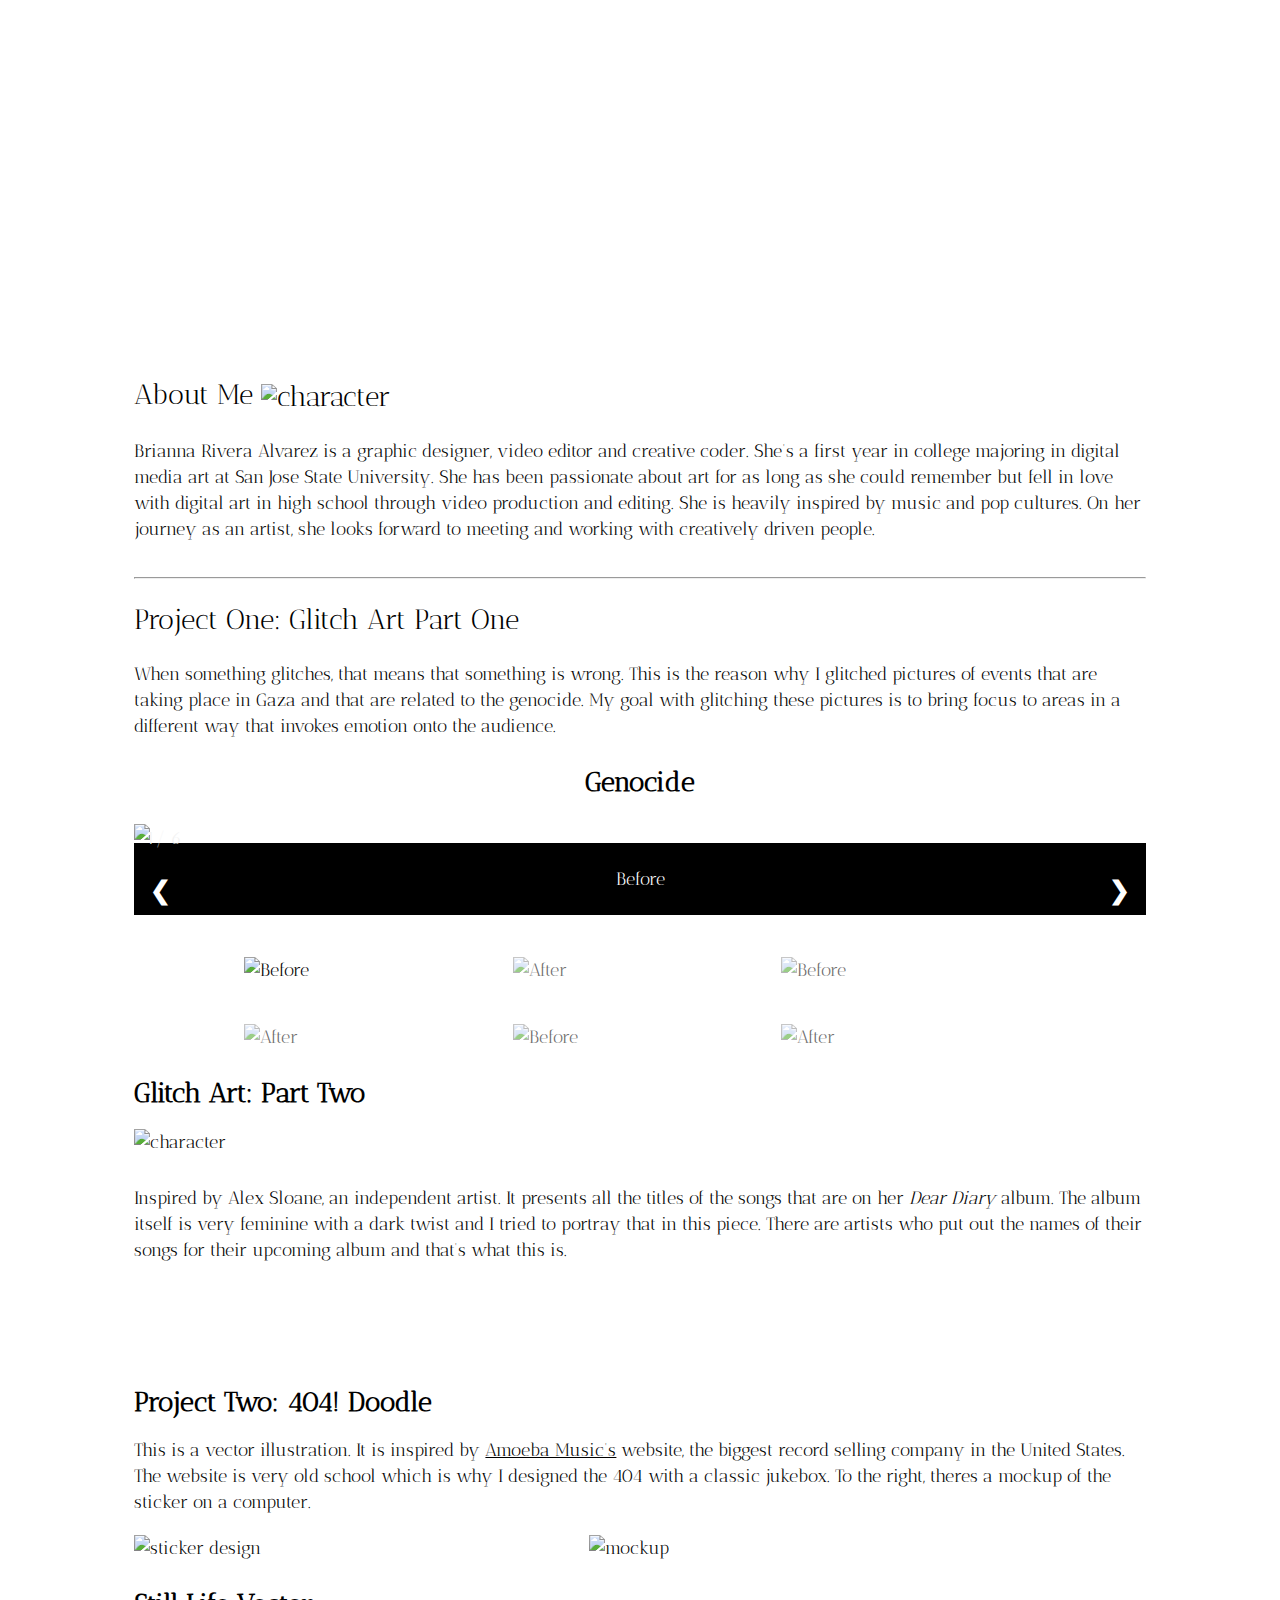
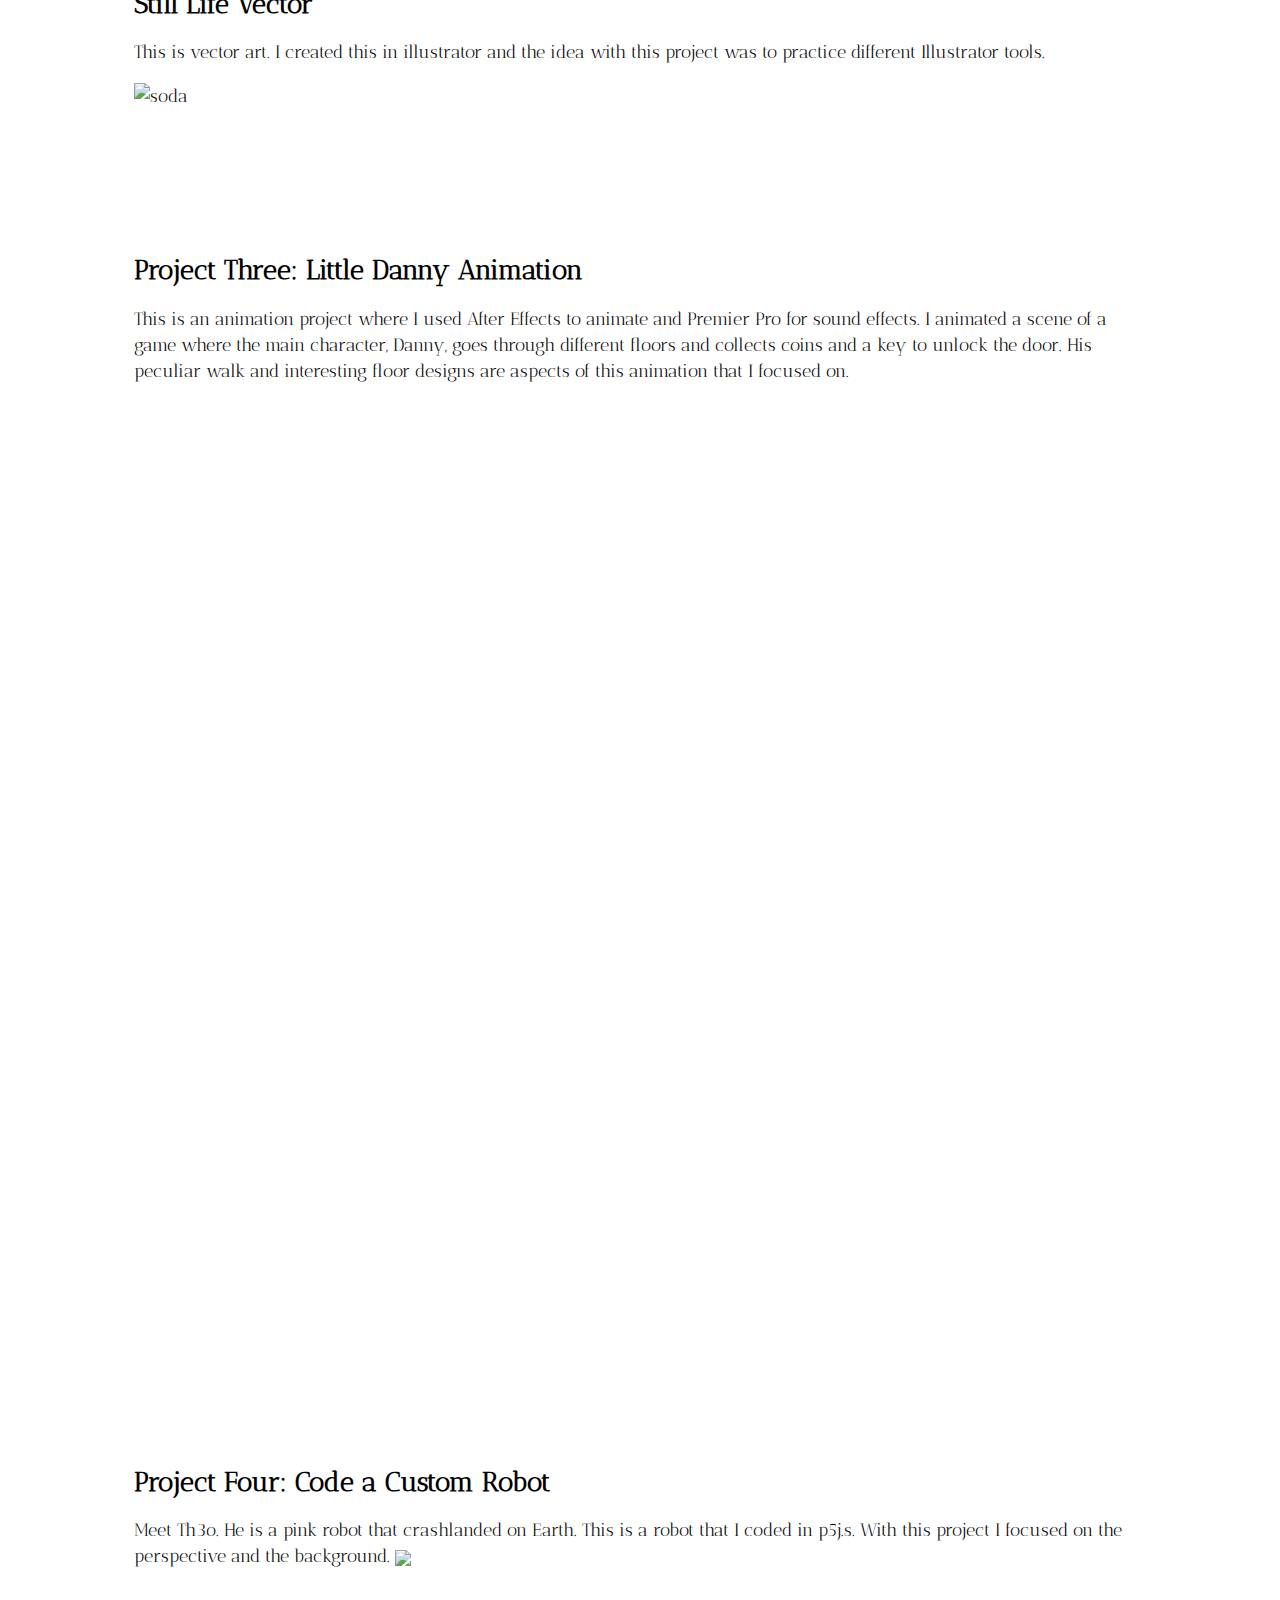
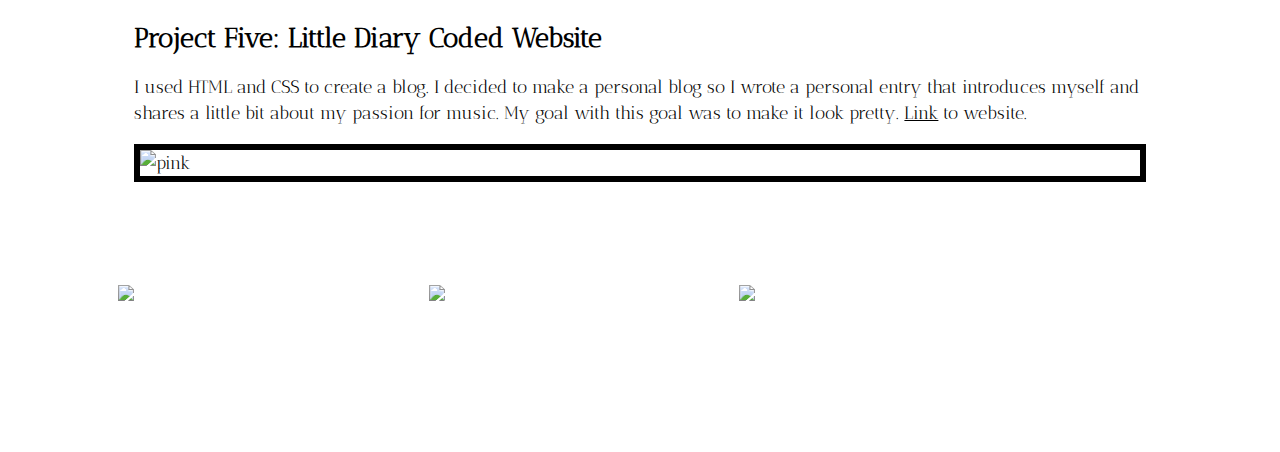
==== index.html @ 1523d88b "Initial commit" ====
<!DOCTYPE html>
<html>
    <head>
        <title>Brianna Rivera Alvarez</title>
        <!--font 1-->
        <link href='https://fonts.googleapis.com/css?family=Figtree' rel='stylesheet'>
        <!--font 2-->
        <link href='https://fonts.googleapis.com/css?family=Antic Didone' rel='stylesheet'> 
        <!--css-->
        <link href="index.css" rel="stylesheet">
    </head>
    <body>
<br>            
 
<header>
  
  <h1 id="title"> <br> <br>Brianna Rivera Alvarez</h1> <br> <br> <br>
 
   
<nav id = "top_nav">
    <span class="navH3"><a href="#about">About Me</a></span>
    <span class="navH3"><a href="#project1">Project 1</a></span>
    <span class="navH3"><a href="#project2">Project 2</a></span>
    <span class="navH3"><a href="#project3">Project 3</a></span>
    <span class="navH3"><a href="#project4">Project 4</a></span>
    <span class="navH3"><a href="#project5">Project 5</a></span>
  </nav>
    
</header> <article id = "aboutme">
<br>
<main>
  
  <p id="about"> About Me <img id="brianna" src="https://mcusercontent.com/916b5692e890389a3707c94e7/images/67168c4e-2a79-f627-17e3-787c7bc623f4.jpg"  alt="character" width="180" ></p>
  Brianna Rivera Alvarez is a graphic designer, video editor and creative coder. She’s a first year in college majoring in digital media art at San Jose State University. She has been passionate about art for as long as she could remember but fell in love with digital art in high school through video production and editing. 
She is heavily inspired by music and pop cultures. On her journey as an artist, she looks forward to meeting and working with creatively driven people. 
  
 <br>
  <br>
<hr>
 
  <p id="top"> Project One: Glitch Art Part One</p>

<p id="project1">
When something glitches, that means that something is wrong. This is the reason why I glitched pictures of events that are taking place in Gaza and that are related to the genocide. My goal with glitching these pictures is to bring focus to areas in a different way that invokes emotion onto the audience. </p> 

  <meta name="viewport" content="width=device-width, initial-scale=1">
</style>
<body>

<h2 style="text-align:center">Genocide</h2>

<div class="container">
  <div class="mySlides">
    <div class="numbertext">1/ 6</div> 
    <img src="https://mcusercontent.com/916b5692e890389a3707c94e7/images/95fb56e2-feba-e54b-e014-90ff462a29e0.jpg" style="width:100%">
  </div>

  <div class="mySlides">
    <div class="numbertext">2 / 6</div>
    <img src="https://mcusercontent.com/916b5692e890389a3707c94e7/images/33ee0aaf-0904-efa0-66ed-4b2c689de493.jpg" style="width:100%">
  </div>
  <div class="mySlides">
    <div class="numbertext">3 / 6</div> 
    <img src="https://mcusercontent.com/916b5692e890389a3707c94e7/images/7988c7dc-6760-7890-7020-54317a36d631.jpg" style="width:100%">
  </div>
    
  <div class="mySlides">
    <div class="numbertext">4 / 6</div> 
    <img src="https://mcusercontent.com/916b5692e890389a3707c94e7/images/530839f2-af39-35dc-83c0-2fc2d36bfe8d.jpg" style="width:100%">
  </div>

  <div class="mySlides">
    <div class="numbertext">5 / 6</div>
    <img src="https://mcusercontent.com/916b5692e890389a3707c94e7/images/71ba8fd5-4529-bcd2-07dc-14cb2249b047.jpg" style="width:100%">
  </div>
    
  <div class="mySlides">
    <div class="numbertext">6 / 6</div>
    <img src="https://mcusercontent.com/916b5692e890389a3707c94e7/images/a4cfad65-df9c-d7fa-2b93-8833f87fe8ce.jpg" style="width:100%">
  </div>

    
  <a class="prev" onclick="plusSlides(-1)">❮</a>
  <a class="next" onclick="plusSlides(1)">❯</a>

  <div class="caption-container">
    <p id="caption"></p>
  </div>

  <div class="row">
    <div class="column">
      <img class="demo cursor" src="https://mcusercontent.com/916b5692e890389a3707c94e7/images/95fb56e2-feba-e54b-e014-90ff462a29e0.jpg" style="width:100%" onclick="currentSlide(1)" alt="Before">
    </div>
    <div class="column">
      <img class="demo cursor" src="https://mcusercontent.com/916b5692e890389a3707c94e7/images/33ee0aaf-0904-efa0-66ed-4b2c689de493.jpg" style="width:100%" onclick="currentSlide(2)" alt="After">
    </div>
  <div class="column">
      <img class="demo cursor" src="https://mcusercontent.com/916b5692e890389a3707c94e7/images/7988c7dc-6760-7890-7020-54317a36d631.jpg" style="width:100%" onclick="currentSlide(3)" alt="Before">
    </div>
    <div class="column">
      <img class="demo cursor" src="https://mcusercontent.com/916b5692e890389a3707c94e7/images/530839f2-af39-35dc-83c0-2fc2d36bfe8d.jpg" style="width:100%" onclick="currentSlide(4)" alt="After">
    </div>
    <div class="column">
      <img class="demo cursor" src="https://mcusercontent.com/916b5692e890389a3707c94e7/images/71ba8fd5-4529-bcd2-07dc-14cb2249b047.jpg" style="width:100%" onclick="currentSlide(5)" alt="Before">
    </div>    
    <div class="column">
      <img class="demo cursor" src="https://mcusercontent.com/916b5692e890389a3707c94e7/images/a4cfad65-df9c-d7fa-2b93-8833f87fe8ce.jpg" style="width:100%" onclick="currentSlide(6)" alt="After">
    </div>
  </div>
</div>

 <script>
let slideIndex = 1;
showSlides(slideIndex);

function plusSlides(n) {
  showSlides(slideIndex += n);
}

function currentSlide(n) {
  showSlides(slideIndex = n);
}

function showSlides(n) {
  let i;
  let slides = document.getElementsByClassName("mySlides");
  let dots = document.getElementsByClassName("demo");
  let captionText = document.getElementById("caption");
  if (n > slides.length) {slideIndex = 1}
  if (n < 1) {slideIndex = slides.length}
  for (i = 0; i < slides.length; i++) {
    slides[i].style.display = "none";
  }
  for (i = 0; i < dots.length; i++) {
    dots[i].className = dots[i].className.replace(" active", "");
  }
  slides[slideIndex-1].style.display = "block";
  dots[slideIndex-1].className += " active";
  captionText.innerHTML = dots[slideIndex-1].alt;
}
</script>
    <h2> Glitch Art: Part Two </h2>
       <img id="alex" src="https://mcusercontent.com/916b5692e890389a3707c94e7/images/3ea9ce13-ec3d-e057-07d6-bdd42b217437.jpg"  alt="character" width="600" float="right"/> 
    <p> Inspired by Alex Sloane, an independent artist. It presents all the titles of the songs that are on her <i>Dear Diary</i> album. The album itself is very feminine with a dark twist and I tried to portray that in this piece. There are artists who put out the names of their songs for their upcoming album and that’s what this is. 
</p>
   
   <br>
  <br>
  
    <br>
  <h2 id="project2"> Project Two: 404! Doodle </h2>
<p >
  This is a vector illustration. It is inspired by <a id="b" href="https://www.amoeba.com">Amoeba Music’s</a> website, the biggest record selling company in the United States. The website is very old school which is why I designed the 404 with a classic jukebox. To the right, theres a mockup of the sticker on a computer. 
</p>
<div class="row">
  <div class="sticker">
    <img src="https://mcusercontent.com/916b5692e890389a3707c94e7/images/c4d9f7df-9b95-4f62-fffb-cc2ff5620f9c.jpg" alt="sticker design" style="width:110%">
  </div>
  <div class="sticker">
    <img src="https://mcusercontent.com/916b5692e890389a3707c94e7/images/8a907122-9a47-030a-6b01-f1c733bbea39.jpg" alt="mockup" style="width:80%">
  </div>
</div>
  <h2> Still Life Vector </h2>
  <p> This is vector art. I created this in illustrator and the idea with this project was to practice different Illustrator tools.</p>
  <p> <img id="fanta" src="https://mcusercontent.com/916b5692e890389a3707c94e7/images/c8488cc0-c1a3-b9d9-a736-c9ae9823c5e7.jpg" alt="soda"></p>
  <br>
  
  <br>
  <br>
  <h2 id="project3"> Project Three: Little Danny Animation </h2>
<p> This is an animation project where I used After Effects to animate and Premier Pro for sound effects. I animated a scene of a game where the main character, Danny, goes through different floors and collects coins and a key to unlock the door. His peculiar walk and interesting floor designs are aspects of this animation that I focused on.
</p>
<div style="padding:100% 0 0 0;position:relative;"><iframe src="https://player.vimeo.com/video/946428361?badge=0&amp;autopause=0&amp;player_id=0&amp;app_id=58479" frameborder="0" allow="autoplay; fullscreen; picture-in-picture; clipboard-write" style="position:absolute;top:0;left:0;width:100%;height:100%;" title="Little Danny!"></iframe></div><script src="https://player.vimeo.com/api/player.js"></script>
  
  <br>
  
  <h2>Project Four: Code a Custom Robot</h3>
  <p id="project4"> Meet Th3o. He is a pink robot that crashlanded on Earth. This is a robot that I coded in p5j.s. With this project I focused on the perspective and the background.
    <img src="https://mcusercontent.com/916b5692e890389a3707c94e7/images/dd6ac59a-bcc8-fea5-019d-5a93cca6b418.jpg" width=100%>
  <br>
  
  <br>
 
  <h2 id="project5"> Project Five: Little Diary Coded Website </h2>
  
<p> I used HTML and CSS to create a blog. I decided to make a personal blog so I wrote a personal entry that introduces myself and shares a little bit about my passion for music. My goal with this goal was to make it look pretty. <a id="b" href="https://codepen.io/Brianna-Rivera-Alvarez/pen/dyEboxb?editors=1100"> Link</a> to website.</p>
  
  <img id="web" src="https://mcusercontent.com/916b5692e890389a3707c94e7/images/fb5afc0f-a065-4643-84ee-d7f773505341.png" alt="pink" width=100%>

<p class ="backToTop"><a href = "#top_nav" alt="please">[Back to top]</a></p>
  


  </article>   
  <footer>
    <div class="row">
  <div class="column">
    <a href="https://www.instagram.com/brianna.rial/?igsh=YTQwZjQ0NmI0OA%3D%3D&utm_source=qr"
      target="_blank">
    <img src="https://mcusercontent.com/916b5692e890389a3707c94e7/images/de14ede8-912d-3194-d0dd-c54c8312c130.png" alt="Insta" style="width:25%">
  </div>
  <div class="column">
     <a  href="https://www.linkedin.com/in/brianna-rivera-alvarez-0b9212230?utm_source=share&utm_campaign=share_via&utm_content=profile&utm_medium=ios_app" target="_blank">
    <img src="https://mcusercontent.com/916b5692e890389a3707c94e7/images/e0cfc34f-eeaf-f3f2-5034-475e8cab1470.png" alt="LinkedIn" style="width:25%">
  </div>
  <div class="column">
    <a href="mailto:brianna.riveraalvarez@sjsu.edu"
      target="_blank">
    <img src="https://mcusercontent.com/916b5692e890389a3707c94e7/images/4a9e151d-6e52-b65d-3410-9683914218e0.png" alt="Email" style="width:25%">
  </div>
</div>
        
  </footer>
    </article>

    </body>
</html>
---- index.css ----
#title {
    font-family: 'Figtree';
    font-size: 50px;
      margin-top: -20px;
  }
  h3 {
    font-size:30px;
    font-family:'Figtree';
    display:flex; 
      top: 10px;
  }
  main {
    width: 80%;
    margin: 0 auto;
    margin-top: -10px;
    margin-bottom: 10px;
    font-family: 'Antic Didone';
    font-size: 18px;
    line-height: 26px; 
  }
  #b {
    color: black;
  }
  #b:hover {
    color: #FF69B4;
  }
  header { 
    color: white;
    height: 340px;
    background-image: url(https://mcusercontent.com/916b5692e890389a3707c94e7/images/82b5d960-7d19-f9fc-8ec9-ee2e1e5bdcbc.jpg);
    background-position: center;
    background-attachment: fixed;
    background-repeat: no-repeat;
    background-size: cover;
  }
  #title {
    position: static;
  }
  nav {
    text-align: center;
    line-height: 3em;
    margin-top:10px;
    font-family:'Figtree';
      text-color: white;
  }
  
  /* The following adds space between each navigation button */
  .navH3 {
    padding: 6px; 
  }
  a {
    color: white;
    
  }
  a:hover {
    color: pink;
  }
  #about {
    font-size: 28px;
    color: black;
  }
  
  #top {
    font-size: 28px;
  }
  
  
  * {
    box-sizing: border-box;
  }
  
  img {
    vertical-align: middle;
  }
  
  /* Position the image container (needed to position the left and right arrows) */
  .container {
    position: relative;
  }
  
  /* Hide the images by default */
  .mySlides {
    display: none;
  }
  
  /* Add a pointer when hovering over the thumbnail images */
  .cursor {
    cursor: pointer;
  }
  
  /* Next & previous buttons */
  .prev,
  .next {
    cursor: pointer;
    position: absolute;
    top: 40%;
    width: auto;
    padding: 16px;
    margin-top: -50px;
    color: white;
    font-weight: bold;
    font-size: 25px;
    border-radius: 0 3px 3px 0;
    user-select: none;
    -webkit-user-select: none;
  }
  
  /* Position the "next button" to the right */
  .next {
    right: 0;
    border-radius: 3px 0 0 3px;
  }
  
  /* On hover, add a black background color with a little bit see-through */
  .prev:hover,
  .next:hover {
    background-color: rgba(0, 0, 0, 0.8);
  }
  
  /* Number text (1/3 etc) */
  .numbertext {
    color:  #f2f2f2;
    font-size: 18px;
    padding: 8px 12px;
    position: absolute;
    top: 0;
  }
  
  /* Container for image text */
  .caption-container {
    text-align: center;
    background-color: black;
    padding: 5px 16px;
    color: white;
  }
  
  .row:after {
    content: "";
    display: table;
    clear: both;
  }
  
  /* Six columns side by side */
  .column {
    float: left;
    width: 16.66%;
  }
  
  /* transparency effect on images */
  .demo {
    opacity: 0.6;
  }
  
  .active,
  .demo:hover {
    opacity: 1;
  }
  
  #alex {
     display: block;
    margin-top: 5px;
    margin-bottom: 30px;
  }
  
  img, .character {
     max-width: 100%;
  }
  h2 {
    margin-top:30px;
  }
  * {
    box-sizing: border-box;
  }
  #fanta {
    display: block;
    margin-left: auto;
    margin-right: auto;
    margin-top: 5px;
    margin-bottom: 40px;
  }
  img, .soda {
    max-width: 100%;
  }
  .sticker {
    float: left;
    width: 45%;
    padding: -1px;
  }
  
  /* Clearfix (clear floats) */
  .row::after {
    content: "";
    clear: both;
    display: table;
  }
  
  #top_nav {
    color:black;
  }
  #project4 {
    margin-bottom:px;
  }
  .backToTop {
    color: black;
  }
  text, .please {
    font-color: black;
  }
  #please:hover {
    color: #FF69B4;
  }
  #web {
     display: block;
    margin-left: auto;
    margin-right: auto;
    margin-bottom: px;
    border: #000000 6px solid;
  }
    img, .pink {
    max-width: 100%;
  }
  footer {
     height: 200px;
    background-image: url(https://mcusercontent.com/916b5692e890389a3707c94e7/images/82b5d960-7d19-f9fc-8ec9-ee2e1e5bdcbc.jpg);
    background-position: bottom;
     background-attachment: fixed;
    background-repeat: no-repeat;
    background-size: cover;
  }
  
  
  * {
    box-sizing: border-box;
    
  }
  
  .column {
    align-items: center; 
    float: center;
    padding-left: 10px;
    margin-top:40px;
    margin-left:100px;
    max-width: 100%;
  }
  
  /* Clearfix (clear floats) */
  .row::after {
    content: "";
    clear: both;
    max-width: 100%;
    display: table;
  }
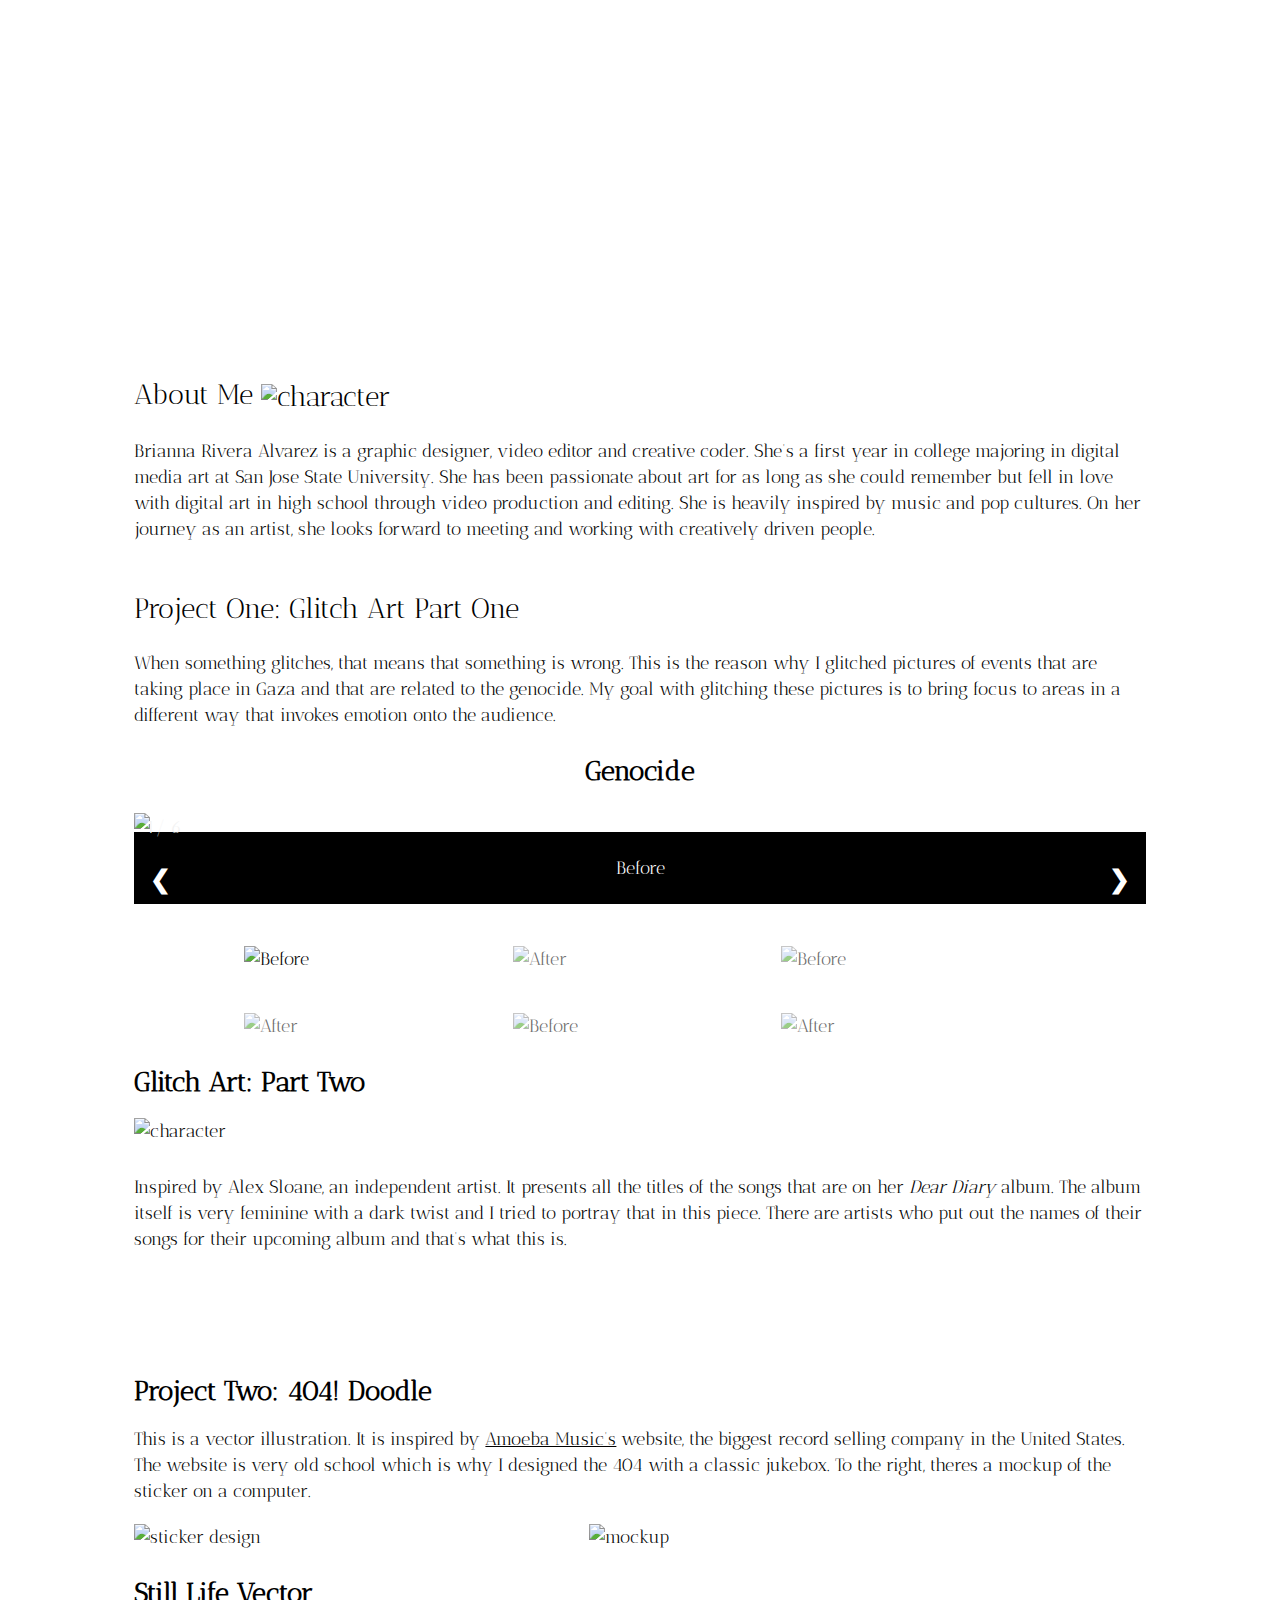
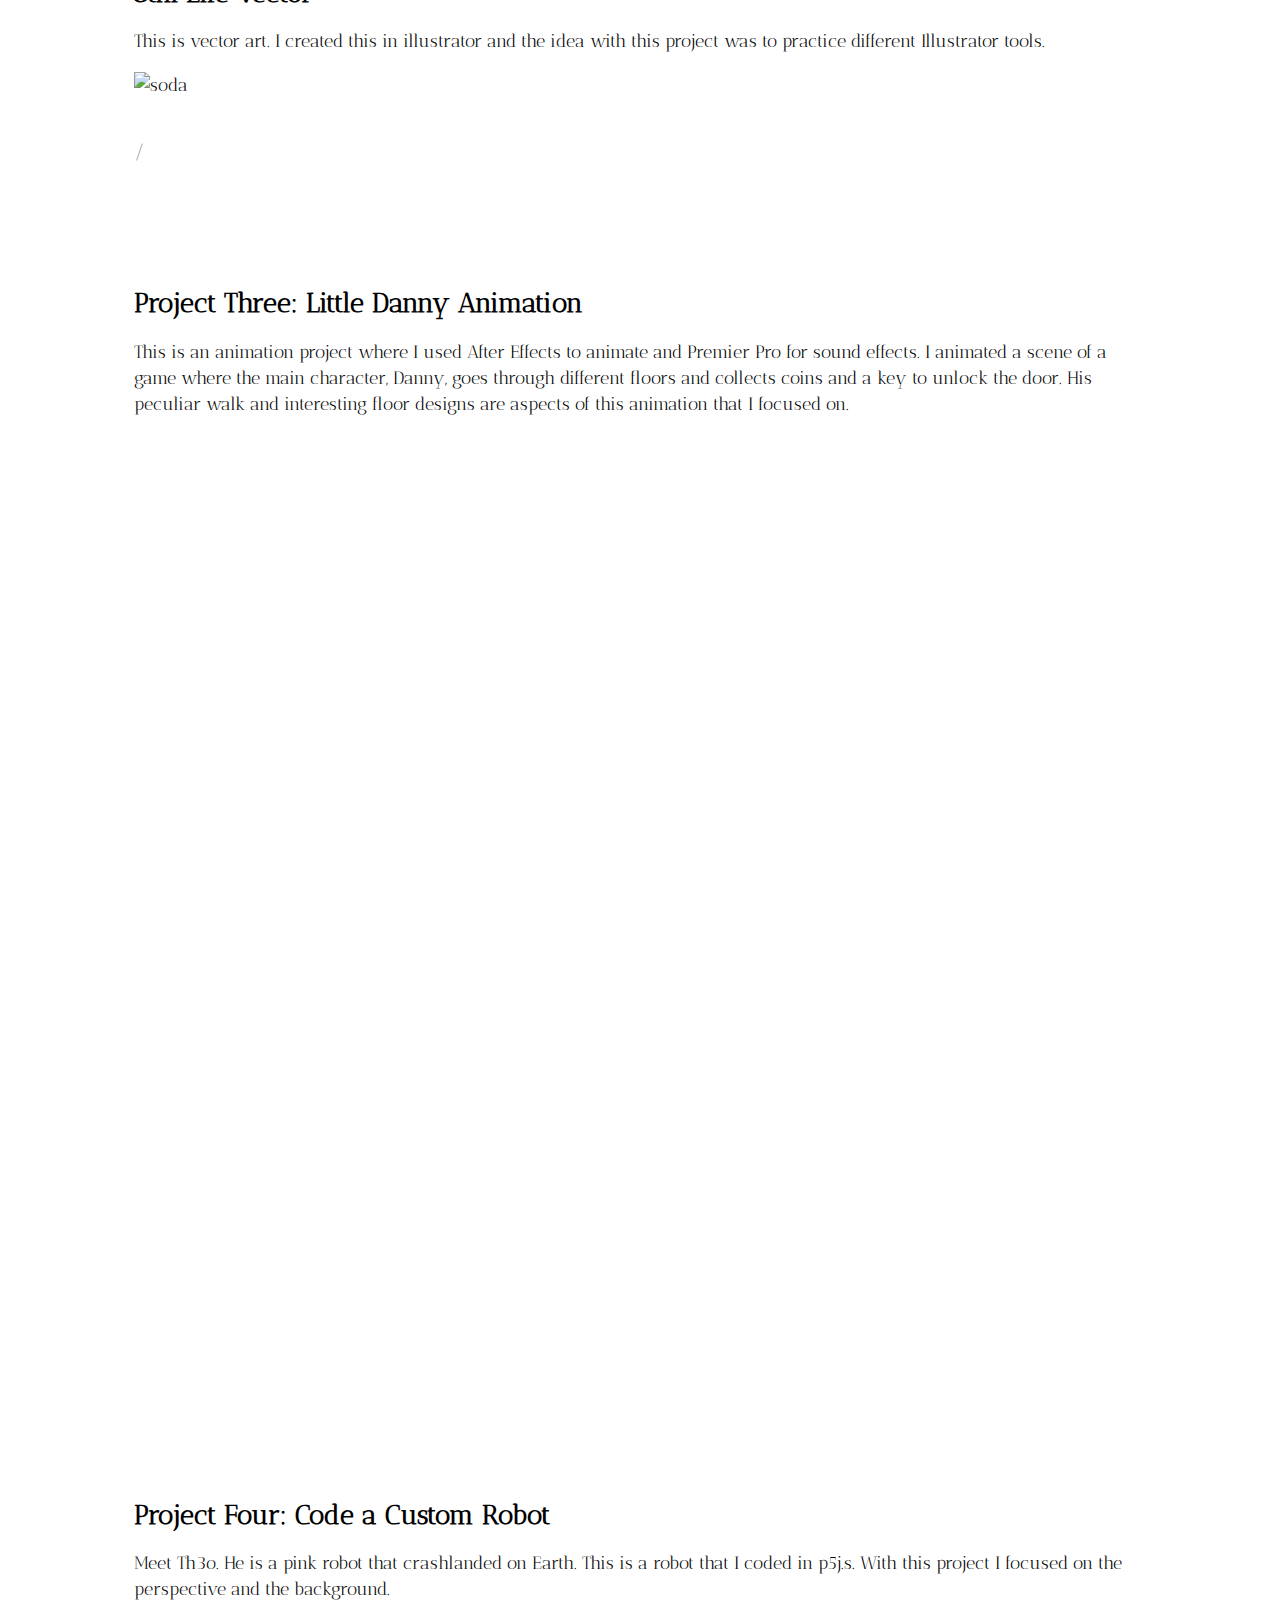
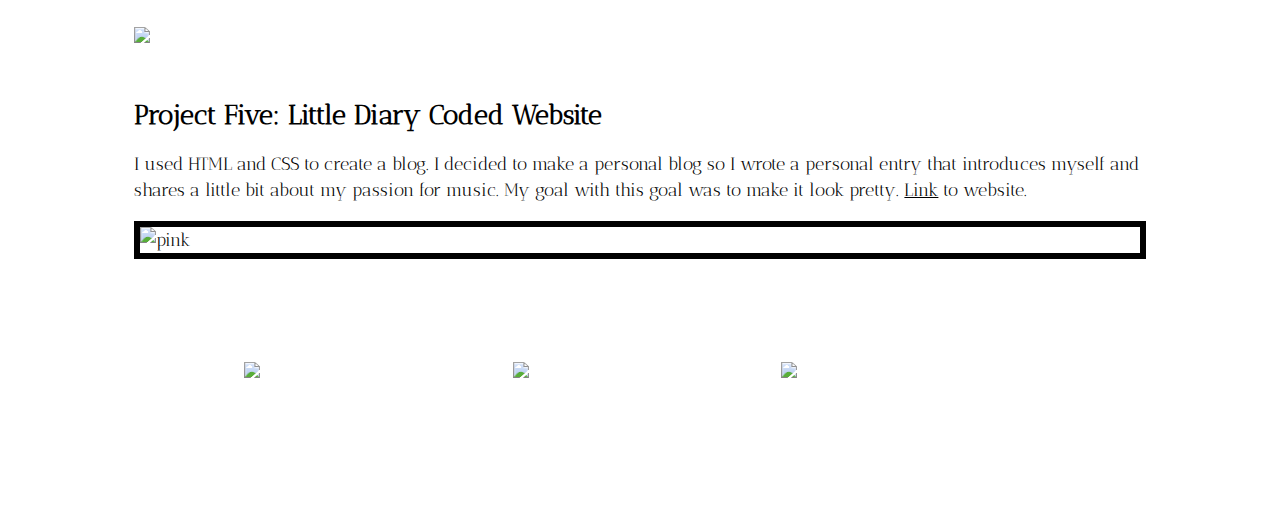
==== commit fed4224a: "Make everything PRETTIER" ====
--- a/index.html
+++ b/index.html
@@ -1,217 +1,390 @@
 <!DOCTYPE html>
 <html>
-    <head>
-        <title>Brianna Rivera Alvarez</title>
-        <!--font 1-->
-        <link href='https://fonts.googleapis.com/css?family=Figtree' rel='stylesheet'>
-        <!--font 2-->
-        <link href='https://fonts.googleapis.com/css?family=Antic Didone' rel='stylesheet'> 
-        <!--css-->
-        <link href="index.css" rel="stylesheet">
-    </head>
-    <body>
-<br>            
- 
-<header>
-  
-  <h1 id="title"> <br> <br>Brianna Rivera Alvarez</h1> <br> <br> <br>
- 
-   
-<nav id = "top_nav">
-    <span class="navH3"><a href="#about">About Me</a></span>
-    <span class="navH3"><a href="#project1">Project 1</a></span>
-    <span class="navH3"><a href="#project2">Project 2</a></span>
-    <span class="navH3"><a href="#project3">Project 3</a></span>
-    <span class="navH3"><a href="#project4">Project 4</a></span>
-    <span class="navH3"><a href="#project5">Project 5</a></span>
-  </nav>
-    
-</header> <article id = "aboutme">
-<br>
-<main>
-  
-  <p id="about"> About Me <img id="brianna" src="https://mcusercontent.com/916b5692e890389a3707c94e7/images/67168c4e-2a79-f627-17e3-787c7bc623f4.jpg"  alt="character" width="180" ></p>
-  Brianna Rivera Alvarez is a graphic designer, video editor and creative coder. She’s a first year in college majoring in digital media art at San Jose State University. She has been passionate about art for as long as she could remember but fell in love with digital art in high school through video production and editing. 
-She is heavily inspired by music and pop cultures. On her journey as an artist, she looks forward to meeting and working with creatively driven people. 
-  
- <br>
-  <br>
-<hr>
- 
-  <p id="top"> Project One: Glitch Art Part One</p>
-
-<p id="project1">
-When something glitches, that means that something is wrong. This is the reason why I glitched pictures of events that are taking place in Gaza and that are related to the genocide. My goal with glitching these pictures is to bring focus to areas in a different way that invokes emotion onto the audience. </p> 
-
-  <meta name="viewport" content="width=device-width, initial-scale=1">
-</style>
-<body>
-
-<h2 style="text-align:center">Genocide</h2>
-
-<div class="container">
-  <div class="mySlides">
-    <div class="numbertext">1/ 6</div> 
-    <img src="https://mcusercontent.com/916b5692e890389a3707c94e7/images/95fb56e2-feba-e54b-e014-90ff462a29e0.jpg" style="width:100%">
-  </div>
-
-  <div class="mySlides">
-    <div class="numbertext">2 / 6</div>
-    <img src="https://mcusercontent.com/916b5692e890389a3707c94e7/images/33ee0aaf-0904-efa0-66ed-4b2c689de493.jpg" style="width:100%">
-  </div>
-  <div class="mySlides">
-    <div class="numbertext">3 / 6</div> 
-    <img src="https://mcusercontent.com/916b5692e890389a3707c94e7/images/7988c7dc-6760-7890-7020-54317a36d631.jpg" style="width:100%">
-  </div>
-    
-  <div class="mySlides">
-    <div class="numbertext">4 / 6</div> 
-    <img src="https://mcusercontent.com/916b5692e890389a3707c94e7/images/530839f2-af39-35dc-83c0-2fc2d36bfe8d.jpg" style="width:100%">
-  </div>
-
-  <div class="mySlides">
-    <div class="numbertext">5 / 6</div>
-    <img src="https://mcusercontent.com/916b5692e890389a3707c94e7/images/71ba8fd5-4529-bcd2-07dc-14cb2249b047.jpg" style="width:100%">
-  </div>
-    
-  <div class="mySlides">
-    <div class="numbertext">6 / 6</div>
-    <img src="https://mcusercontent.com/916b5692e890389a3707c94e7/images/a4cfad65-df9c-d7fa-2b93-8833f87fe8ce.jpg" style="width:100%">
-  </div>
-
-    
-  <a class="prev" onclick="plusSlides(-1)">❮</a>
-  <a class="next" onclick="plusSlides(1)">❯</a>
-
-  <div class="caption-container">
-    <p id="caption"></p>
-  </div>
-
-  <div class="row">
-    <div class="column">
-      <img class="demo cursor" src="https://mcusercontent.com/916b5692e890389a3707c94e7/images/95fb56e2-feba-e54b-e014-90ff462a29e0.jpg" style="width:100%" onclick="currentSlide(1)" alt="Before">
-    </div>
-    <div class="column">
-      <img class="demo cursor" src="https://mcusercontent.com/916b5692e890389a3707c94e7/images/33ee0aaf-0904-efa0-66ed-4b2c689de493.jpg" style="width:100%" onclick="currentSlide(2)" alt="After">
-    </div>
-  <div class="column">
-      <img class="demo cursor" src="https://mcusercontent.com/916b5692e890389a3707c94e7/images/7988c7dc-6760-7890-7020-54317a36d631.jpg" style="width:100%" onclick="currentSlide(3)" alt="Before">
-    </div>
-    <div class="column">
-      <img class="demo cursor" src="https://mcusercontent.com/916b5692e890389a3707c94e7/images/530839f2-af39-35dc-83c0-2fc2d36bfe8d.jpg" style="width:100%" onclick="currentSlide(4)" alt="After">
-    </div>
-    <div class="column">
-      <img class="demo cursor" src="https://mcusercontent.com/916b5692e890389a3707c94e7/images/71ba8fd5-4529-bcd2-07dc-14cb2249b047.jpg" style="width:100%" onclick="currentSlide(5)" alt="Before">
-    </div>    
-    <div class="column">
-      <img class="demo cursor" src="https://mcusercontent.com/916b5692e890389a3707c94e7/images/a4cfad65-df9c-d7fa-2b93-8833f87fe8ce.jpg" style="width:100%" onclick="currentSlide(6)" alt="After">
-    </div>
-  </div>
-</div>
-
- <script>
-let slideIndex = 1;
-showSlides(slideIndex);
-
-function plusSlides(n) {
-  showSlides(slideIndex += n);
-}
-
-function currentSlide(n) {
-  showSlides(slideIndex = n);
-}
-
-function showSlides(n) {
-  let i;
-  let slides = document.getElementsByClassName("mySlides");
-  let dots = document.getElementsByClassName("demo");
-  let captionText = document.getElementById("caption");
-  if (n > slides.length) {slideIndex = 1}
-  if (n < 1) {slideIndex = slides.length}
-  for (i = 0; i < slides.length; i++) {
-    slides[i].style.display = "none";
-  }
-  for (i = 0; i < dots.length; i++) {
-    dots[i].className = dots[i].className.replace(" active", "");
-  }
-  slides[slideIndex-1].style.display = "block";
-  dots[slideIndex-1].className += " active";
-  captionText.innerHTML = dots[slideIndex-1].alt;
-}
-</script>
-    <h2> Glitch Art: Part Two </h2>
-       <img id="alex" src="https://mcusercontent.com/916b5692e890389a3707c94e7/images/3ea9ce13-ec3d-e057-07d6-bdd42b217437.jpg"  alt="character" width="600" float="right"/> 
-    <p> Inspired by Alex Sloane, an independent artist. It presents all the titles of the songs that are on her <i>Dear Diary</i> album. The album itself is very feminine with a dark twist and I tried to portray that in this piece. There are artists who put out the names of their songs for their upcoming album and that’s what this is. 
-</p>
-   
-   <br>
-  <br>
-  
-    <br>
-  <h2 id="project2"> Project Two: 404! Doodle </h2>
-<p >
-  This is a vector illustration. It is inspired by <a id="b" href="https://www.amoeba.com">Amoeba Music’s</a> website, the biggest record selling company in the United States. The website is very old school which is why I designed the 404 with a classic jukebox. To the right, theres a mockup of the sticker on a computer. 
-</p>
-<div class="row">
-  <div class="sticker">
-    <img src="https://mcusercontent.com/916b5692e890389a3707c94e7/images/c4d9f7df-9b95-4f62-fffb-cc2ff5620f9c.jpg" alt="sticker design" style="width:110%">
-  </div>
-  <div class="sticker">
-    <img src="https://mcusercontent.com/916b5692e890389a3707c94e7/images/8a907122-9a47-030a-6b01-f1c733bbea39.jpg" alt="mockup" style="width:80%">
-  </div>
-</div>
-  <h2> Still Life Vector </h2>
-  <p> This is vector art. I created this in illustrator and the idea with this project was to practice different Illustrator tools.</p>
-  <p> <img id="fanta" src="https://mcusercontent.com/916b5692e890389a3707c94e7/images/c8488cc0-c1a3-b9d9-a736-c9ae9823c5e7.jpg" alt="soda"></p>
-  <br>
-  
-  <br>
-  <br>
-  <h2 id="project3"> Project Three: Little Danny Animation </h2>
-<p> This is an animation project where I used After Effects to animate and Premier Pro for sound effects. I animated a scene of a game where the main character, Danny, goes through different floors and collects coins and a key to unlock the door. His peculiar walk and interesting floor designs are aspects of this animation that I focused on.
-</p>
-<div style="padding:100% 0 0 0;position:relative;"><iframe src="https://player.vimeo.com/video/946428361?badge=0&amp;autopause=0&amp;player_id=0&amp;app_id=58479" frameborder="0" allow="autoplay; fullscreen; picture-in-picture; clipboard-write" style="position:absolute;top:0;left:0;width:100%;height:100%;" title="Little Danny!"></iframe></div><script src="https://player.vimeo.com/api/player.js"></script>
-  
-  <br>
-  
-  <h2>Project Four: Code a Custom Robot</h3>
-  <p id="project4"> Meet Th3o. He is a pink robot that crashlanded on Earth. This is a robot that I coded in p5j.s. With this project I focused on the perspective and the background.
-    <img src="https://mcusercontent.com/916b5692e890389a3707c94e7/images/dd6ac59a-bcc8-fea5-019d-5a93cca6b418.jpg" width=100%>
-  <br>
-  
-  <br>
- 
-  <h2 id="project5"> Project Five: Little Diary Coded Website </h2>
-  
-<p> I used HTML and CSS to create a blog. I decided to make a personal blog so I wrote a personal entry that introduces myself and shares a little bit about my passion for music. My goal with this goal was to make it look pretty. <a id="b" href="https://codepen.io/Brianna-Rivera-Alvarez/pen/dyEboxb?editors=1100"> Link</a> to website.</p>
-  
-  <img id="web" src="https://mcusercontent.com/916b5692e890389a3707c94e7/images/fb5afc0f-a065-4643-84ee-d7f773505341.png" alt="pink" width=100%>
-
-<p class ="backToTop"><a href = "#top_nav" alt="please">[Back to top]</a></p>
-  
-
-
-  </article>   
-  <footer>
-    <div class="row">
-  <div class="column">
-    <a href="https://www.instagram.com/brianna.rial/?igsh=YTQwZjQ0NmI0OA%3D%3D&utm_source=qr"
-      target="_blank">
-    <img src="https://mcusercontent.com/916b5692e890389a3707c94e7/images/de14ede8-912d-3194-d0dd-c54c8312c130.png" alt="Insta" style="width:25%">
-  </div>
-  <div class="column">
-     <a  href="https://www.linkedin.com/in/brianna-rivera-alvarez-0b9212230?utm_source=share&utm_campaign=share_via&utm_content=profile&utm_medium=ios_app" target="_blank">
-    <img src="https://mcusercontent.com/916b5692e890389a3707c94e7/images/e0cfc34f-eeaf-f3f2-5034-475e8cab1470.png" alt="LinkedIn" style="width:25%">
-  </div>
-  <div class="column">
-    <a href="mailto:brianna.riveraalvarez@sjsu.edu"
-      target="_blank">
-    <img src="https://mcusercontent.com/916b5692e890389a3707c94e7/images/4a9e151d-6e52-b65d-3410-9683914218e0.png" alt="Email" style="width:25%">
-  </div>
-</div>
-        
-  </footer>
+  <head>
+    <title>Brianna Rivera Alvarez</title>
+    <meta name="viewport" content="width=device-width, initial-scale=1" />
+    <!--font 1-->
+    <link
+      href="https://fonts.googleapis.com/css?family=Figtree"
+      rel="stylesheet"
+    />
+    <!--font 2-->
+    <link
+      href="https://fonts.googleapis.com/css?family=Antic Didone"
+      rel="stylesheet"
+    />
+    <!--css-->
+    <link href="index.css" rel="stylesheet" />
+  </head>
+  <body>
+    <br />
+
+    <header>
+      <h1 id="title">
+        <br />
+        <br />Brianna Rivera Alvarez
+      </h1>
+      <br />
+      <br />
+      <br />
+
+      <nav id="top_nav">
+        <span class="navH3"><a href="#about">About Me</a></span>
+        <span class="navH3"><a href="#project1">Project 1</a></span>
+        <span class="navH3"><a href="#project2">Project 2</a></span>
+        <span class="navH3"><a href="#project3">Project 3</a></span>
+        <span class="navH3"><a href="#project4">Project 4</a></span>
+        <span class="navH3"><a href="#project5">Project 5</a></span>
+      </nav>
+    </header>
+    <article id="aboutme">
+      <br />
+      <main>
+        <p id="about">
+          About Me
+          <img
+            id="brianna"
+            src="https://mcusercontent.com/916b5692e890389a3707c94e7/images/67168c4e-2a79-f627-17e3-787c7bc623f4.jpg"
+            alt="character"
+            width="180"
+          />
+        </p>
+        Brianna Rivera Alvarez is a graphic designer, video editor and creative
+        coder. She’s a first year in college majoring in digital media art at
+        San Jose State University. She has been passionate about art for as long
+        as she could remember but fell in love with digital art in high school
+        through video production and editing. She is heavily inspired by music
+        and pop cultures. On her journey as an artist, she looks forward to
+        meeting and working with creatively driven people.
+
+        <br />
+        <br />
+
+        <p id="top">Project One: Glitch Art Part One</p>
+
+        <p id="project1">
+          When something glitches, that means that something is wrong. This is
+          the reason why I glitched pictures of events that are taking place in
+          Gaza and that are related to the genocide. My goal with glitching
+          these pictures is to bring focus to areas in a different way that
+          invokes emotion onto the audience.
+        </p>
+
+        <h2 style="text-align: center">Genocide</h2>
+
+        <div class="container">
+          <div class="mySlides">
+            <div class="numbertext">1/ 6</div>
+            <img
+              src="https://mcusercontent.com/916b5692e890389a3707c94e7/images/95fb56e2-feba-e54b-e014-90ff462a29e0.jpg"
+              style="width: 100%"
+            />
+          </div>
+
+          <div class="mySlides">
+            <div class="numbertext">2 / 6</div>
+            <img
+              src="https://mcusercontent.com/916b5692e890389a3707c94e7/images/33ee0aaf-0904-efa0-66ed-4b2c689de493.jpg"
+              style="width: 100%"
+            />
+          </div>
+          <div class="mySlides">
+            <div class="numbertext">3 / 6</div>
+            <img
+              src="https://mcusercontent.com/916b5692e890389a3707c94e7/images/7988c7dc-6760-7890-7020-54317a36d631.jpg"
+              style="width: 100%"
+            />
+          </div>
+
+          <div class="mySlides">
+            <div class="numbertext">4 / 6</div>
+            <img
+              src="https://mcusercontent.com/916b5692e890389a3707c94e7/images/530839f2-af39-35dc-83c0-2fc2d36bfe8d.jpg"
+              style="width: 100%"
+            />
+          </div>
+
+          <div class="mySlides">
+            <div class="numbertext">5 / 6</div>
+            <img
+              src="https://mcusercontent.com/916b5692e890389a3707c94e7/images/71ba8fd5-4529-bcd2-07dc-14cb2249b047.jpg"
+              style="width: 100%"
+            />
+          </div>
+
+          <div class="mySlides">
+            <div class="numbertext">6 / 6</div>
+            <img
+              src="https://mcusercontent.com/916b5692e890389a3707c94e7/images/a4cfad65-df9c-d7fa-2b93-8833f87fe8ce.jpg"
+              style="width: 100%"
+            />
+          </div>
+
+          <a class="prev" onclick="plusSlides(-1)">❮</a>
+          <a class="next" onclick="plusSlides(1)">❯</a>
+
+          <div class="caption-container">
+            <p id="caption"></p>
+          </div>
+
+          <div class="row">
+            <div class="column">
+              <img
+                class="demo cursor"
+                src="https://mcusercontent.com/916b5692e890389a3707c94e7/images/95fb56e2-feba-e54b-e014-90ff462a29e0.jpg"
+                style="width: 100%"
+                onclick="currentSlide(1)"
+                alt="Before"
+              />
+            </div>
+            <div class="column">
+              <img
+                class="demo cursor"
+                src="https://mcusercontent.com/916b5692e890389a3707c94e7/images/33ee0aaf-0904-efa0-66ed-4b2c689de493.jpg"
+                style="width: 100%"
+                onclick="currentSlide(2)"
+                alt="After"
+              />
+            </div>
+            <div class="column">
+              <img
+                class="demo cursor"
+                src="https://mcusercontent.com/916b5692e890389a3707c94e7/images/7988c7dc-6760-7890-7020-54317a36d631.jpg"
+                style="width: 100%"
+                onclick="currentSlide(3)"
+                alt="Before"
+              />
+            </div>
+            <div class="column">
+              <img
+                class="demo cursor"
+                src="https://mcusercontent.com/916b5692e890389a3707c94e7/images/530839f2-af39-35dc-83c0-2fc2d36bfe8d.jpg"
+                style="width: 100%"
+                onclick="currentSlide(4)"
+                alt="After"
+              />
+            </div>
+            <div class="column">
+              <img
+                class="demo cursor"
+                src="https://mcusercontent.com/916b5692e890389a3707c94e7/images/71ba8fd5-4529-bcd2-07dc-14cb2249b047.jpg"
+                style="width: 100%"
+                onclick="currentSlide(5)"
+                alt="Before"
+              />
+            </div>
+            <div class="column">
+              <img
+                class="demo cursor"
+                src="https://mcusercontent.com/916b5692e890389a3707c94e7/images/a4cfad65-df9c-d7fa-2b93-8833f87fe8ce.jpg"
+                style="width: 100%"
+                onclick="currentSlide(6)"
+                alt="After"
+              />
+            </div>
+          </div>
+        </div>
+
+        <script>
+          let slideIndex = 1;
+          showSlides(slideIndex);
+
+          function plusSlides(n) {
+            showSlides((slideIndex += n));
+          }
+
+          function currentSlide(n) {
+            showSlides((slideIndex = n));
+          }
+
+          function showSlides(n) {
+            let i;
+            let slides = document.getElementsByClassName("mySlides");
+            let dots = document.getElementsByClassName("demo");
+            let captionText = document.getElementById("caption");
+            if (n > slides.length) {
+              slideIndex = 1;
+            }
+            if (n < 1) {
+              slideIndex = slides.length;
+            }
+            for (i = 0; i < slides.length; i++) {
+              slides[i].style.display = "none";
+            }
+            for (i = 0; i < dots.length; i++) {
+              dots[i].className = dots[i].className.replace(" active", "");
+            }
+            slides[slideIndex - 1].style.display = "block";
+            dots[slideIndex - 1].className += " active";
+            captionText.innerHTML = dots[slideIndex - 1].alt;
+          }
+        </script>
+        <h2>Glitch Art: Part Two</h2>
+        <img
+          id="alex"
+          src="https://mcusercontent.com/916b5692e890389a3707c94e7/images/3ea9ce13-ec3d-e057-07d6-bdd42b217437.jpg"
+          alt="character"
+          width="600"
+          float="right"
+        />
+        <p>
+          Inspired by Alex Sloane, an independent artist. It presents all the
+          titles of the songs that are on her <i>Dear Diary</i> album. The album
+          itself is very feminine with a dark twist and I tried to portray that
+          in this piece. There are artists who put out the names of their songs
+          for their upcoming album and that’s what this is.
+        </p>
+
+        <br />
+        <br />
+
+        <br />
+        <h2 id="project2">Project Two: 404! Doodle</h2>
+        <p>
+          This is a vector illustration. It is inspired by
+          <a id="b" href="https://www.amoeba.com">Amoeba Music’s</a> website,
+          the biggest record selling company in the United States. The website
+          is very old school which is why I designed the 404 with a classic
+          jukebox. To the right, theres a mockup of the sticker on a computer.
+        </p>
+        <div class="row">
+          <div class="sticker">
+            <img
+              src="https://mcusercontent.com/916b5692e890389a3707c94e7/images/c4d9f7df-9b95-4f62-fffb-cc2ff5620f9c.jpg"
+              alt="sticker design"
+              style="width: 110%"
+            />
+          </div>
+          <div class="sticker">
+            <img
+              src="https://mcusercontent.com/916b5692e890389a3707c94e7/images/8a907122-9a47-030a-6b01-f1c733bbea39.jpg"
+              alt="mockup"
+              style="width: 80%"
+            />
+          </div>
+        </div>
+        <h2>Still Life Vector</h2>
+        <p>
+          This is vector art. I created this in illustrator and the idea with
+          this project was to practice different Illustrator tools.
+        </p>
+        <p>
+          <img
+            id="fanta"
+            src="https://mcusercontent.com/916b5692e890389a3707c94e7/images/c8488cc0-c1a3-b9d9-a736-c9ae9823c5e7.jpg"
+            alt="soda"
+          />/
+        </p>
+        <br />
+
+        <br />
+        <br />
+        <h2 id="project3">Project Three: Little Danny Animation</h2>
+        <p>
+          This is an animation project where I used After Effects to animate and
+          Premier Pro for sound effects. I animated a scene of a game where the
+          main character, Danny, goes through different floors and collects
+          coins and a key to unlock the door. His peculiar walk and interesting
+          floor designs are aspects of this animation that I focused on.
+        </p>
+        <div style="padding: 100% 0 0 0; position: relative">
+          <iframe
+            src="https://player.vimeo.com/video/946428361?badge=0&amp;autopause=0&amp;player_id=0&amp;app_id=58479"
+            frameborder="0"
+            allow="autoplay; fullscreen; picture-in-picture; clipboard-write"
+            style="
+              position: absolute;
+              top: 0;
+              left: 0;
+              width: 100%;
+              height: 100%;
+            "
+            title="Little Danny!"
+          ></iframe>
+        </div>
+        <script src="https://player.vimeo.com/api/player.js"></script>
+
+        <br />
+
+        <h2>Project Four: Code a Custom Robot</h2>
+        <p id="project4">
+          Meet Th3o. He is a pink robot that crashlanded on Earth. This is a
+          robot that I coded in p5j.s. With this project I focused on the
+          perspective and the background.
+        </p>
+        <img
+          src="https://mcusercontent.com/916b5692e890389a3707c94e7/images/dd6ac59a-bcc8-fea5-019d-5a93cca6b418.jpg"
+          width="100%"
+        />
+        <br />
+
+        <br />
+
+        <h2 id="project5">Project Five: Little Diary Coded Website</h2>
+
+        <p>
+          I used HTML and CSS to create a blog. I decided to make a personal
+          blog so I wrote a personal entry that introduces myself and shares a
+          little bit about my passion for music. My goal with this goal was to
+          make it look pretty.
+          <a
+            id="b"
+            href="https://codepen.io/Brianna-Rivera-Alvarez/pen/dyEboxb?editors=1100"
+          >
+            Link</a
+          >
+          to website.
+        </p>
+
+        <img
+          id="web"
+          src="https://mcusercontent.com/916b5692e890389a3707c94e7/images/fb5afc0f-a065-4643-84ee-d7f773505341.png"
+          alt="pink"
+          width="100%"
+        />
+
+        <p class="backToTop">
+          <a href="#top_nav" alt="please">[Back to top]</a>
+        </p>
+
+        <footer>
+          <div class="row">
+            <div class="column">
+              <a
+                href="https://www.instagram.com/brianna.rial/?igsh=YTQwZjQ0NmI0OA%3D%3D&utm_source=qr"
+                target="_blank"
+              >
+                <img
+                  src="https://mcusercontent.com/916b5692e890389a3707c94e7/images/de14ede8-912d-3194-d0dd-c54c8312c130.png"
+                  alt="Insta"
+                  style="width: 25%"
+                />
+              </a>
+            </div>
+            <div class="column">
+              <a
+                href="https://www.linkedin.com/in/brianna-rivera-alvarez-0b9212230?utm_source=share&utm_campaign=share_via&utm_content=profile&utm_medium=ios_app"
+                target="_blank"
+              >
+                <img
+                  src="https://mcusercontent.com/916b5692e890389a3707c94e7/images/e0cfc34f-eeaf-f3f2-5034-475e8cab1470.png"
+                  alt="LinkedIn"
+                  style="width: 25%"
+                />
+              </a>
+            </div>
+            <div class="column">
+              <a href="mailto:brianna.riveraalvarez@sjsu.edu" target="_blank">
+                <img
+                  src="https://mcusercontent.com/916b5692e890389a3707c94e7/images/4a9e151d-6e52-b65d-3410-9683914218e0.png"
+                  alt="Email"
+                  style="width: 25%"
+                />
+              </a>
+            </div>
+          </div>
+        </footer>
+      </main>
     </article>
-
-    </body>
-</html>+  </body>
+</html>
--- a/index.css
+++ b/index.css
@@ -1,253 +1,252 @@
-
 #title {
-    font-family: 'Figtree';
-    font-size: 50px;
-      margin-top: -20px;
-  }
-  h3 {
-    font-size:30px;
-    font-family:'Figtree';
-    display:flex; 
-      top: 10px;
-  }
-  main {
-    width: 80%;
-    margin: 0 auto;
-    margin-top: -10px;
-    margin-bottom: 10px;
-    font-family: 'Antic Didone';
-    font-size: 18px;
-    line-height: 26px; 
-  }
-  #b {
-    color: black;
-  }
-  #b:hover {
-    color: #FF69B4;
-  }
-  header { 
-    color: white;
-    height: 340px;
-    background-image: url(https://mcusercontent.com/916b5692e890389a3707c94e7/images/82b5d960-7d19-f9fc-8ec9-ee2e1e5bdcbc.jpg);
-    background-position: center;
-    background-attachment: fixed;
-    background-repeat: no-repeat;
-    background-size: cover;
-  }
-  #title {
-    position: static;
-  }
-  nav {
-    text-align: center;
-    line-height: 3em;
-    margin-top:10px;
-    font-family:'Figtree';
-      text-color: white;
-  }
-  
-  /* The following adds space between each navigation button */
-  .navH3 {
-    padding: 6px; 
-  }
-  a {
-    color: white;
-    
-  }
-  a:hover {
-    color: pink;
-  }
-  #about {
-    font-size: 28px;
-    color: black;
-  }
-  
-  #top {
-    font-size: 28px;
-  }
-  
-  
-  * {
-    box-sizing: border-box;
-  }
-  
-  img {
-    vertical-align: middle;
-  }
-  
-  /* Position the image container (needed to position the left and right arrows) */
-  .container {
-    position: relative;
-  }
-  
-  /* Hide the images by default */
-  .mySlides {
-    display: none;
-  }
-  
-  /* Add a pointer when hovering over the thumbnail images */
-  .cursor {
-    cursor: pointer;
-  }
-  
-  /* Next & previous buttons */
-  .prev,
-  .next {
-    cursor: pointer;
-    position: absolute;
-    top: 40%;
-    width: auto;
-    padding: 16px;
-    margin-top: -50px;
-    color: white;
-    font-weight: bold;
-    font-size: 25px;
-    border-radius: 0 3px 3px 0;
-    user-select: none;
-    -webkit-user-select: none;
-  }
-  
-  /* Position the "next button" to the right */
-  .next {
-    right: 0;
-    border-radius: 3px 0 0 3px;
-  }
-  
-  /* On hover, add a black background color with a little bit see-through */
-  .prev:hover,
-  .next:hover {
-    background-color: rgba(0, 0, 0, 0.8);
-  }
-  
-  /* Number text (1/3 etc) */
-  .numbertext {
-    color:  #f2f2f2;
-    font-size: 18px;
-    padding: 8px 12px;
-    position: absolute;
-    top: 0;
-  }
-  
-  /* Container for image text */
-  .caption-container {
-    text-align: center;
-    background-color: black;
-    padding: 5px 16px;
-    color: white;
-  }
-  
-  .row:after {
-    content: "";
-    display: table;
-    clear: both;
-  }
-  
-  /* Six columns side by side */
-  .column {
-    float: left;
-    width: 16.66%;
-  }
-  
-  /* transparency effect on images */
-  .demo {
-    opacity: 0.6;
-  }
-  
-  .active,
-  .demo:hover {
-    opacity: 1;
-  }
-  
-  #alex {
-     display: block;
-    margin-top: 5px;
-    margin-bottom: 30px;
-  }
-  
-  img, .character {
-     max-width: 100%;
-  }
-  h2 {
-    margin-top:30px;
-  }
-  * {
-    box-sizing: border-box;
-  }
-  #fanta {
-    display: block;
-    margin-left: auto;
-    margin-right: auto;
-    margin-top: 5px;
-    margin-bottom: 40px;
-  }
-  img, .soda {
-    max-width: 100%;
-  }
-  .sticker {
-    float: left;
-    width: 45%;
-    padding: -1px;
-  }
-  
-  /* Clearfix (clear floats) */
-  .row::after {
-    content: "";
-    clear: both;
-    display: table;
-  }
-  
-  #top_nav {
-    color:black;
-  }
-  #project4 {
-    margin-bottom:px;
-  }
-  .backToTop {
-    color: black;
-  }
-  text, .please {
-    font-color: black;
-  }
-  #please:hover {
-    color: #FF69B4;
-  }
-  #web {
-     display: block;
-    margin-left: auto;
-    margin-right: auto;
-    margin-bottom: px;
-    border: #000000 6px solid;
-  }
-    img, .pink {
-    max-width: 100%;
-  }
-  footer {
-     height: 200px;
-    background-image: url(https://mcusercontent.com/916b5692e890389a3707c94e7/images/82b5d960-7d19-f9fc-8ec9-ee2e1e5bdcbc.jpg);
-    background-position: bottom;
-     background-attachment: fixed;
-    background-repeat: no-repeat;
-    background-size: cover;
-  }
-  
-  
-  * {
-    box-sizing: border-box;
-    
-  }
-  
-  .column {
-    align-items: center; 
-    float: center;
-    padding-left: 10px;
-    margin-top:40px;
-    margin-left:100px;
-    max-width: 100%;
-  }
-  
-  /* Clearfix (clear floats) */
-  .row::after {
-    content: "";
-    clear: both;
-    max-width: 100%;
-    display: table;
-  }+  font-family: "Figtree";
+  font-size: 50px;
+  margin-top: -20px;
+}
+h3 {
+  font-size: 30px;
+  font-family: "Figtree";
+  display: flex;
+  top: 10px;
+}
+main {
+  width: 80%;
+  margin: 0 auto;
+  margin-top: -10px;
+  margin-bottom: 10px;
+  font-family: "Antic Didone";
+  font-size: 18px;
+  line-height: 26px;
+}
+#b {
+  color: black;
+}
+#b:hover {
+  color: #ff69b4;
+}
+header {
+  color: white;
+  height: 340px;
+  background-image: url(https://mcusercontent.com/916b5692e890389a3707c94e7/images/82b5d960-7d19-f9fc-8ec9-ee2e1e5bdcbc.jpg);
+  background-position: center;
+  background-attachment: fixed;
+  background-repeat: no-repeat;
+  background-size: cover;
+}
+#title {
+  position: static;
+}
+nav {
+  text-align: center;
+  line-height: 3em;
+  margin-top: 10px;
+  font-family: "Figtree";
+  text-color: white;
+}
+
+/* The following adds space between each navigation button */
+.navH3 {
+  padding: 6px;
+}
+a {
+  color: white;
+}
+a:hover {
+  color: pink;
+}
+#about {
+  font-size: 28px;
+  color: black;
+}
+
+#top {
+  font-size: 28px;
+}
+
+* {
+  box-sizing: border-box;
+}
+
+img {
+  vertical-align: middle;
+}
+
+/* Position the image container (needed to position the left and right arrows) */
+.container {
+  position: relative;
+}
+
+/* Hide the images by default */
+.mySlides {
+  display: none;
+}
+
+/* Add a pointer when hovering over the thumbnail images */
+.cursor {
+  cursor: pointer;
+}
+
+/* Next & previous buttons */
+.prev,
+.next {
+  cursor: pointer;
+  position: absolute;
+  top: 40%;
+  width: auto;
+  padding: 16px;
+  margin-top: -50px;
+  color: white;
+  font-weight: bold;
+  font-size: 25px;
+  border-radius: 0 3px 3px 0;
+  user-select: none;
+  -webkit-user-select: none;
+}
+
+/* Position the "next button" to the right */
+.next {
+  right: 0;
+  border-radius: 3px 0 0 3px;
+}
+
+/* On hover, add a black background color with a little bit see-through */
+.prev:hover,
+.next:hover {
+  background-color: rgba(0, 0, 0, 0.8);
+}
+
+/* Number text (1/3 etc) */
+.numbertext {
+  color: #f2f2f2;
+  font-size: 18px;
+  padding: 8px 12px;
+  position: absolute;
+  top: 0;
+}
+
+/* Container for image text */
+.caption-container {
+  text-align: center;
+  background-color: black;
+  padding: 5px 16px;
+  color: white;
+}
+
+.row:after {
+  content: "";
+  display: table;
+  clear: both;
+}
+
+/* Six columns side by side */
+.column {
+  float: left;
+  width: 16.66%;
+}
+
+/* transparency effect on images */
+.demo {
+  opacity: 0.6;
+}
+
+.active,
+.demo:hover {
+  opacity: 1;
+}
+
+#alex {
+  display: block;
+  margin-top: 5px;
+  margin-bottom: 30px;
+}
+
+img,
+.character {
+  max-width: 100%;
+}
+h2 {
+  margin-top: 30px;
+}
+* {
+  box-sizing: border-box;
+}
+#fanta {
+  display: block;
+  margin-left: auto;
+  margin-right: auto;
+  margin-top: 5px;
+  margin-bottom: 40px;
+}
+img,
+.soda {
+  max-width: 100%;
+}
+.sticker {
+  float: left;
+  width: 45%;
+  padding: -1px;
+}
+
+/* Clearfix (clear floats) */
+.row::after {
+  content: "";
+  clear: both;
+  display: table;
+}
+
+#top_nav {
+  color: black;
+}
+#project4 {
+  margin-bottom: px;
+}
+.backToTop {
+  color: black;
+}
+text,
+.please {
+  font-color: black;
+}
+#please:hover {
+  color: #ff69b4;
+}
+#web {
+  display: block;
+  margin-left: auto;
+  margin-right: auto;
+  margin-bottom: px;
+  border: #000000 6px solid;
+}
+img,
+.pink {
+  max-width: 100%;
+}
+footer {
+  height: 200px;
+  background-image: url(https://mcusercontent.com/916b5692e890389a3707c94e7/images/82b5d960-7d19-f9fc-8ec9-ee2e1e5bdcbc.jpg);
+  background-position: bottom;
+  background-attachment: fixed;
+  background-repeat: no-repeat;
+  background-size: cover;
+}
+
+* {
+  box-sizing: border-box;
+}
+
+.column {
+  align-items: center;
+  float: center;
+  padding-left: 10px;
+  margin-top: 40px;
+  margin-left: 100px;
+  max-width: 100%;
+}
+
+/* Clearfix (clear floats) */
+.row::after {
+  content: "";
+  clear: both;
+  max-width: 100%;
+  display: table;
+}
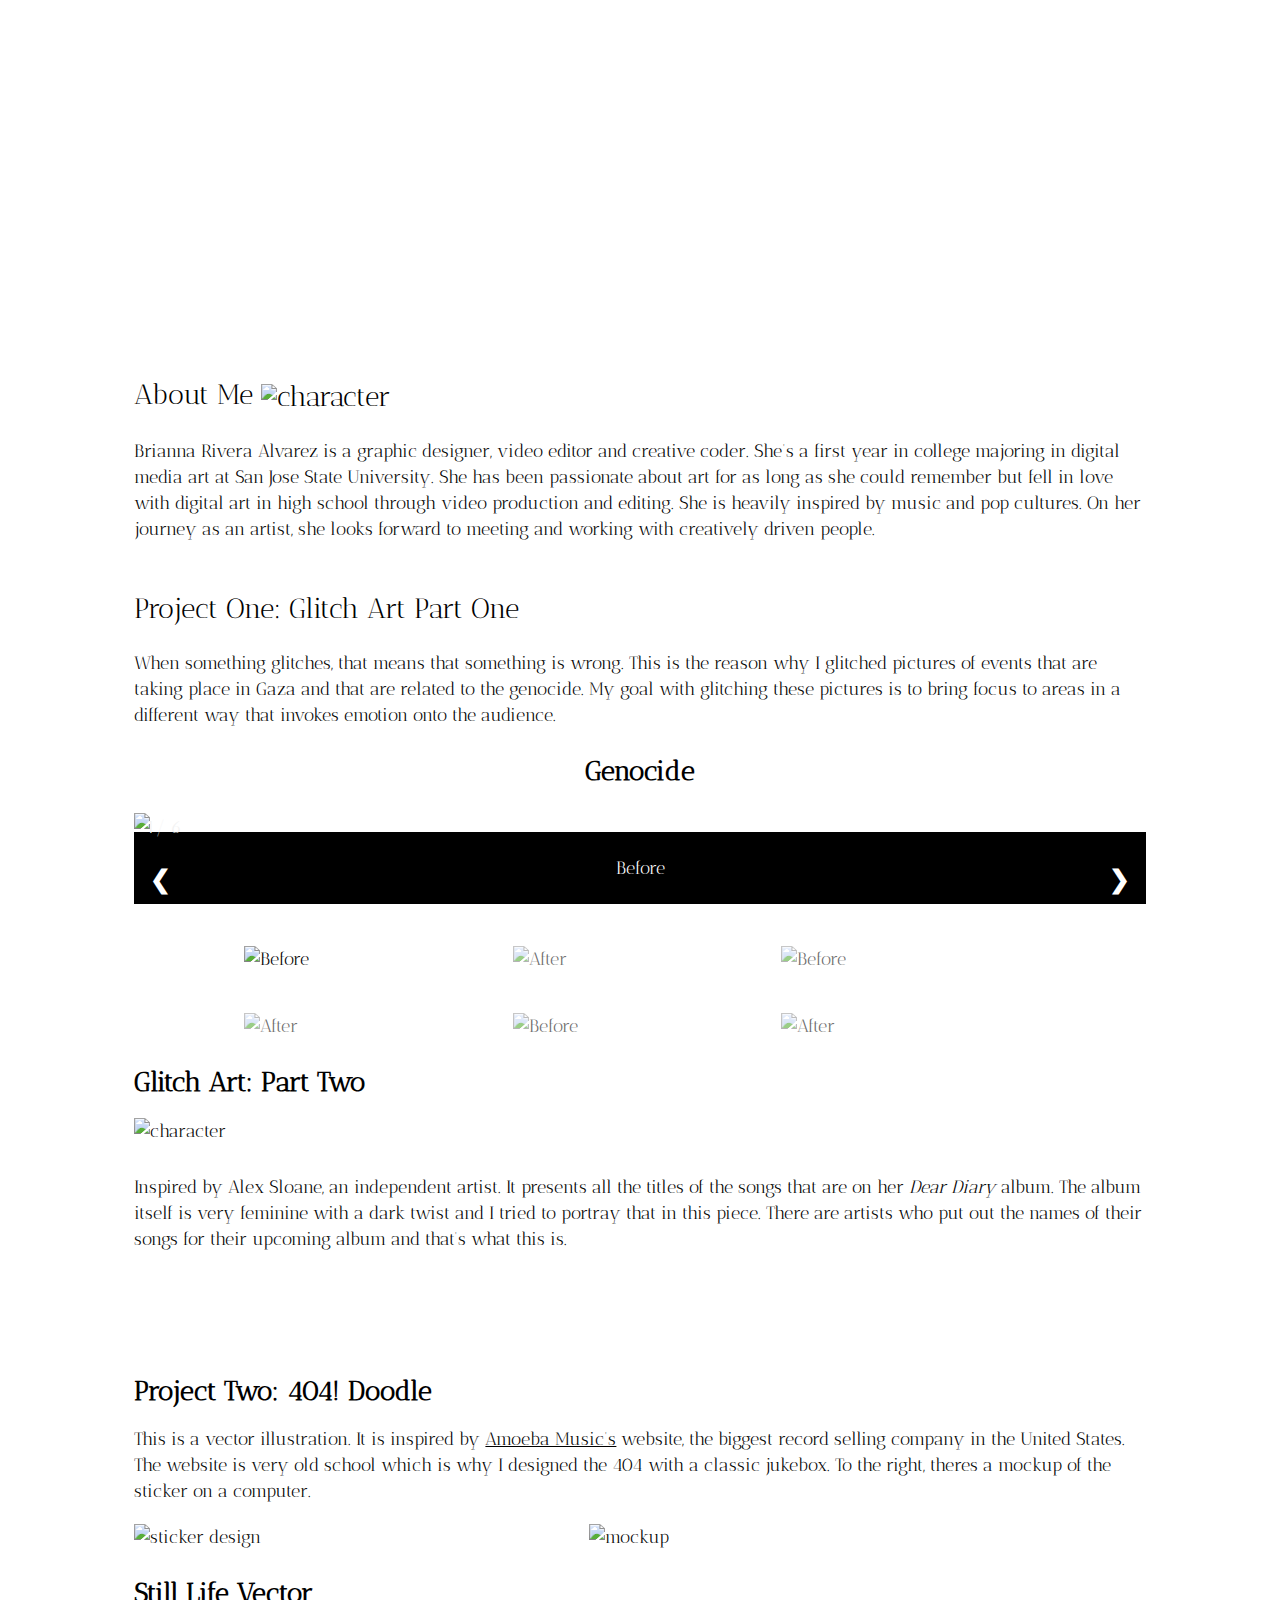
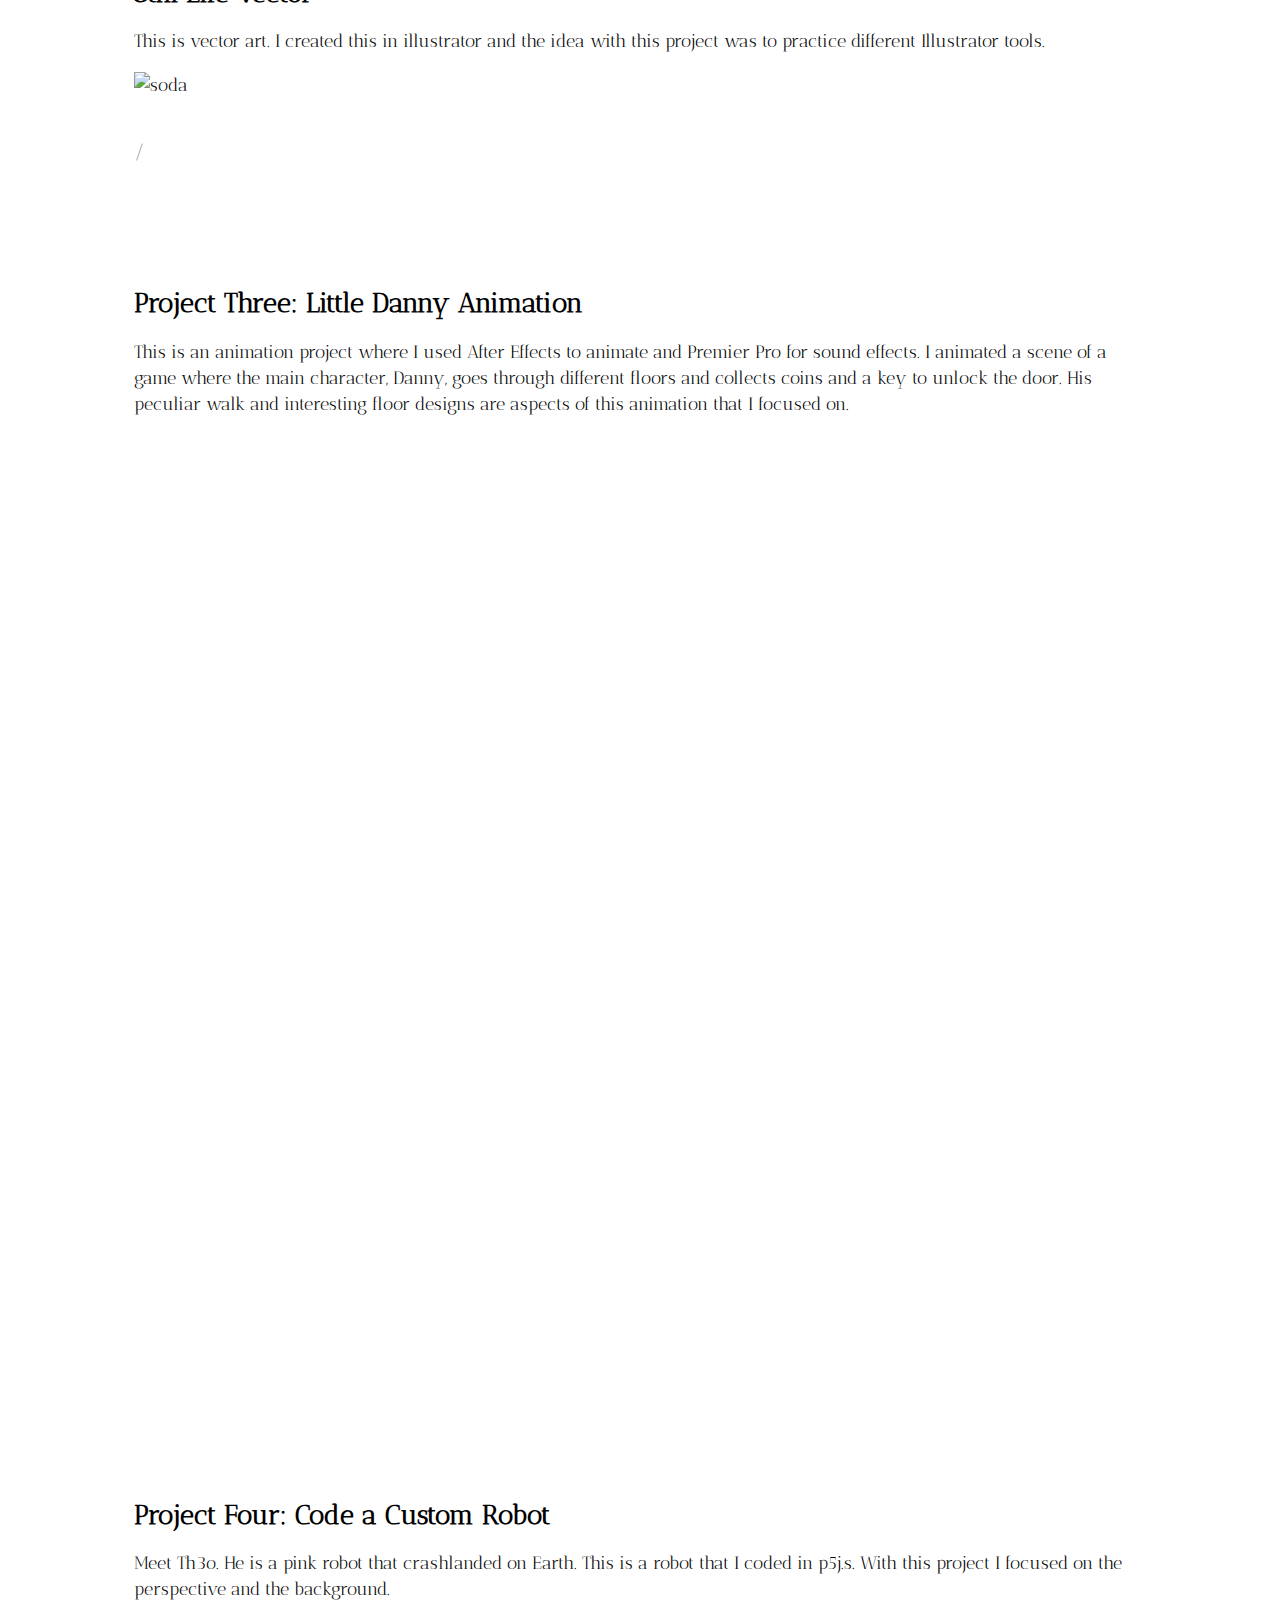
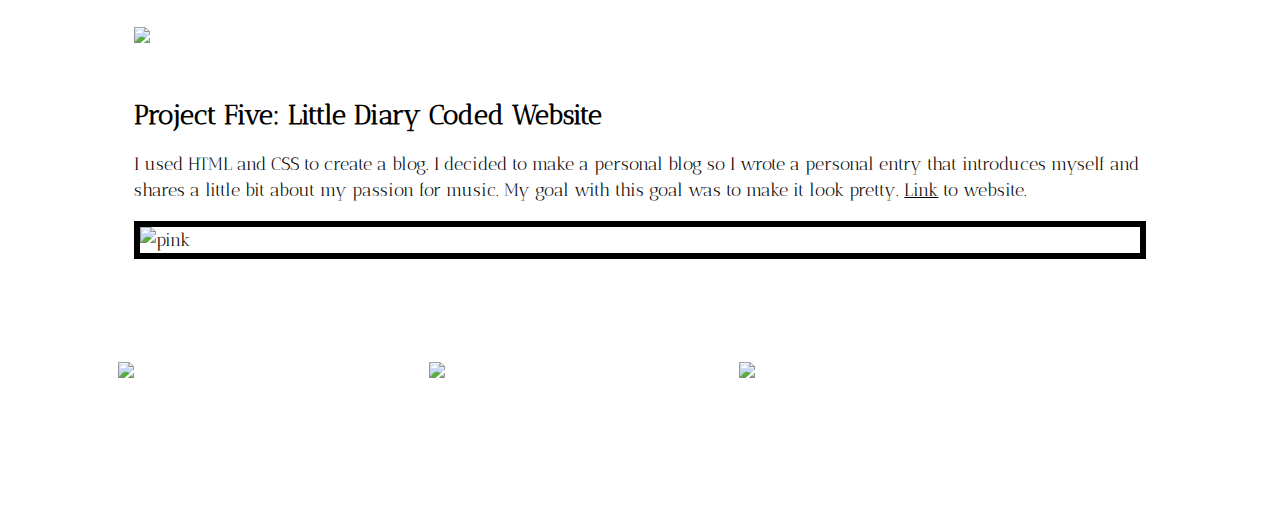
==== commit 07ca2090: "Fix footer" ====
--- a/index.html
+++ b/index.html
@@ -346,45 +346,44 @@
         <p class="backToTop">
           <a href="#top_nav" alt="please">[Back to top]</a>
         </p>
-
-        <footer>
-          <div class="row">
-            <div class="column">
-              <a
-                href="https://www.instagram.com/brianna.rial/?igsh=YTQwZjQ0NmI0OA%3D%3D&utm_source=qr"
-                target="_blank"
-              >
-                <img
-                  src="https://mcusercontent.com/916b5692e890389a3707c94e7/images/de14ede8-912d-3194-d0dd-c54c8312c130.png"
-                  alt="Insta"
-                  style="width: 25%"
-                />
-              </a>
-            </div>
-            <div class="column">
-              <a
-                href="https://www.linkedin.com/in/brianna-rivera-alvarez-0b9212230?utm_source=share&utm_campaign=share_via&utm_content=profile&utm_medium=ios_app"
-                target="_blank"
-              >
-                <img
-                  src="https://mcusercontent.com/916b5692e890389a3707c94e7/images/e0cfc34f-eeaf-f3f2-5034-475e8cab1470.png"
-                  alt="LinkedIn"
-                  style="width: 25%"
-                />
-              </a>
-            </div>
-            <div class="column">
-              <a href="mailto:brianna.riveraalvarez@sjsu.edu" target="_blank">
-                <img
-                  src="https://mcusercontent.com/916b5692e890389a3707c94e7/images/4a9e151d-6e52-b65d-3410-9683914218e0.png"
-                  alt="Email"
-                  style="width: 25%"
-                />
-              </a>
-            </div>
-          </div>
-        </footer>
       </main>
     </article>
+    <footer>
+      <div class="row">
+        <div class="column">
+          <a
+            href="https://www.instagram.com/brianna.rial/?igsh=YTQwZjQ0NmI0OA%3D%3D&utm_source=qr"
+            target="_blank"
+          >
+            <img
+              src="https://mcusercontent.com/916b5692e890389a3707c94e7/images/de14ede8-912d-3194-d0dd-c54c8312c130.png"
+              alt="Insta"
+              style="width: 25%"
+            />
+          </a>
+        </div>
+        <div class="column">
+          <a
+            href="https://www.linkedin.com/in/brianna-rivera-alvarez-0b9212230?utm_source=share&utm_campaign=share_via&utm_content=profile&utm_medium=ios_app"
+            target="_blank"
+          >
+            <img
+              src="https://mcusercontent.com/916b5692e890389a3707c94e7/images/e0cfc34f-eeaf-f3f2-5034-475e8cab1470.png"
+              alt="LinkedIn"
+              style="width: 25%"
+            />
+          </a>
+        </div>
+        <div class="column">
+          <a href="mailto:brianna.riveraalvarez@sjsu.edu" target="_blank">
+            <img
+              src="https://mcusercontent.com/916b5692e890389a3707c94e7/images/4a9e151d-6e52-b65d-3410-9683914218e0.png"
+              alt="Email"
+              style="width: 25%"
+            />
+          </a>
+        </div>
+      </div>
+    </footer>
   </body>
 </html>
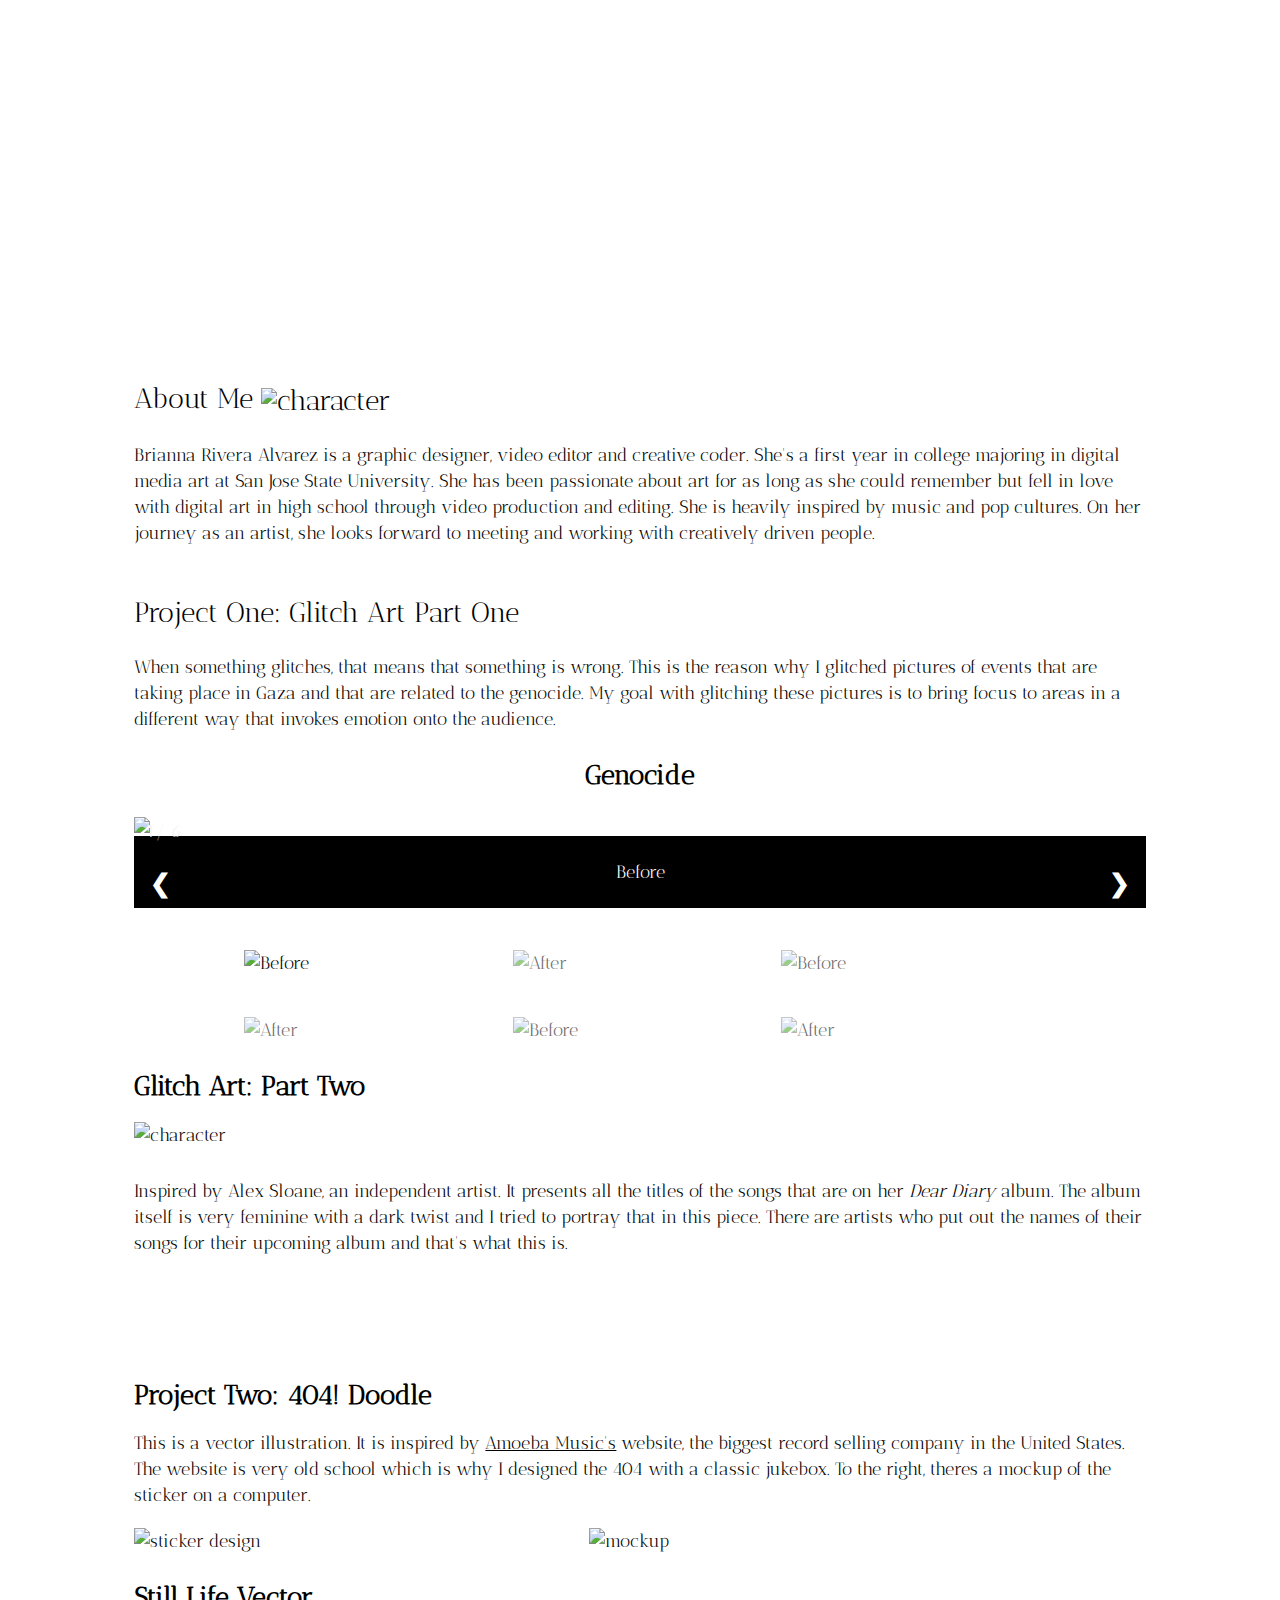
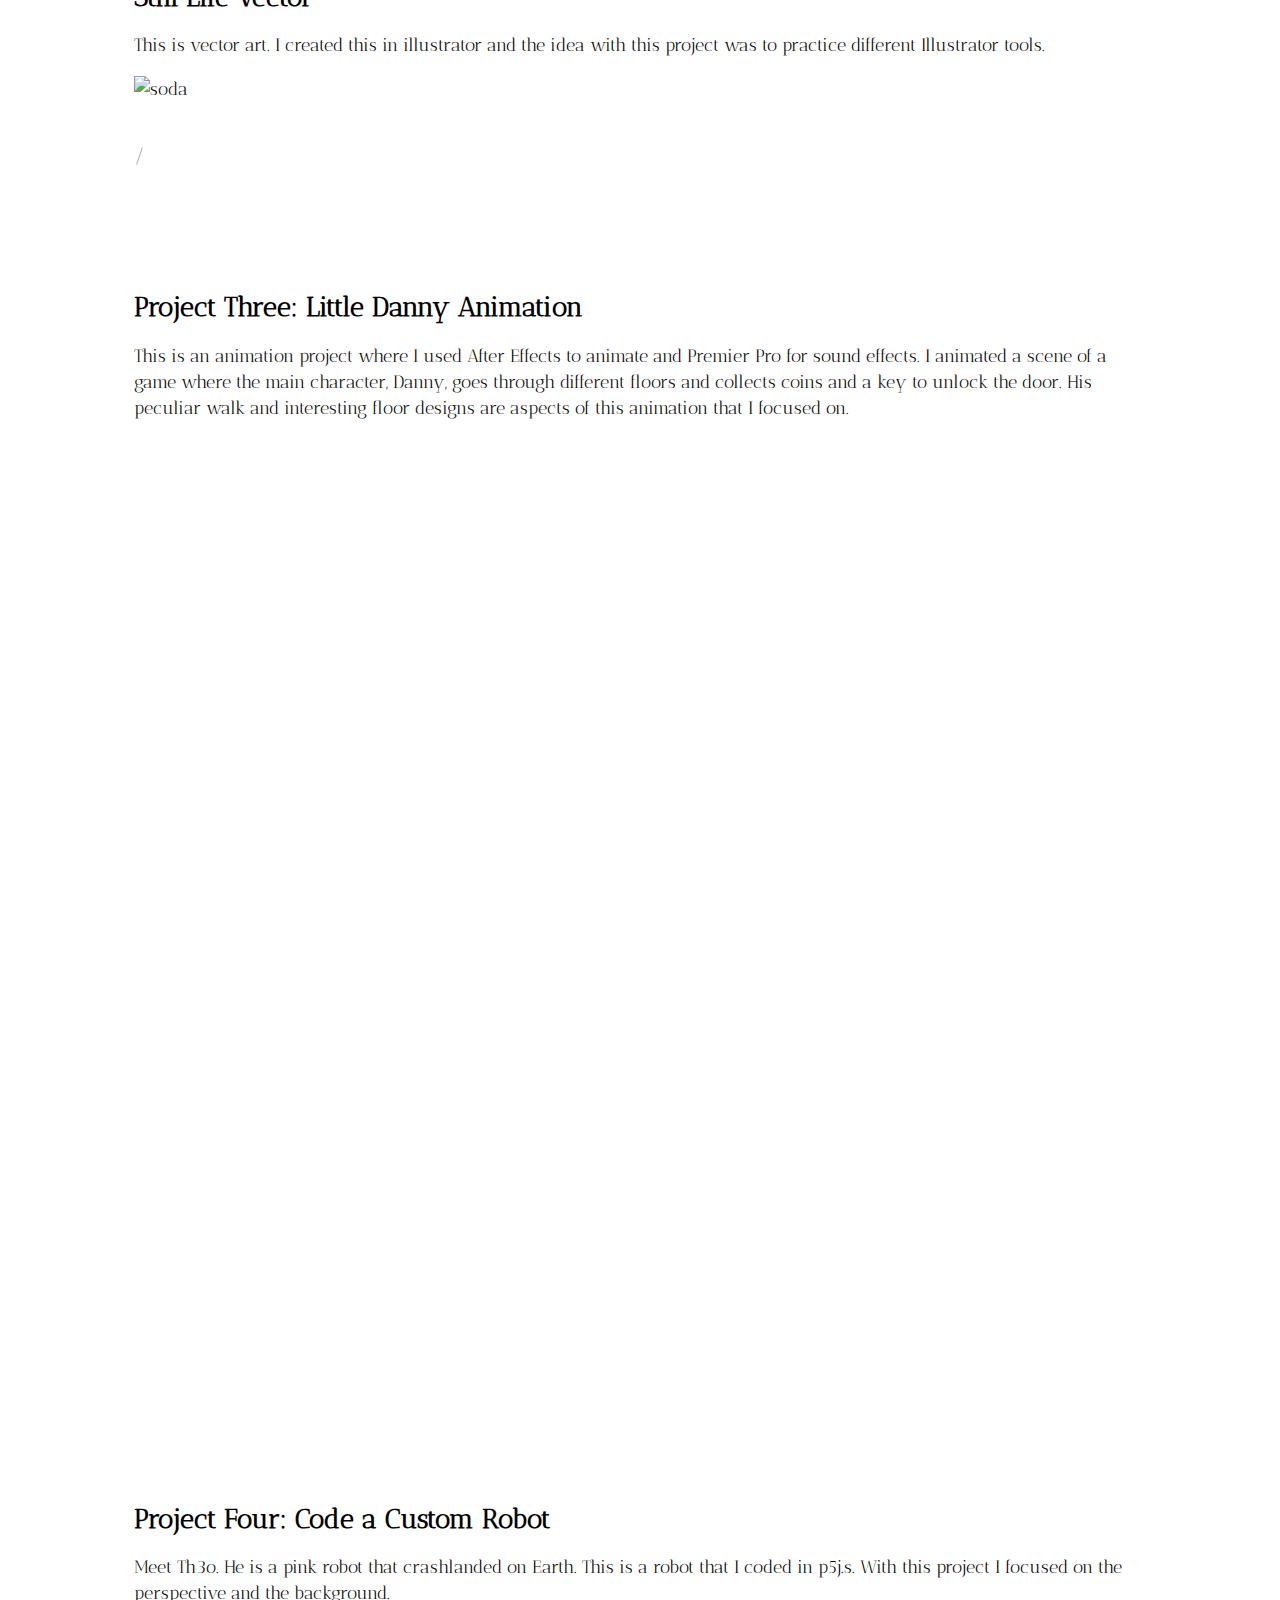
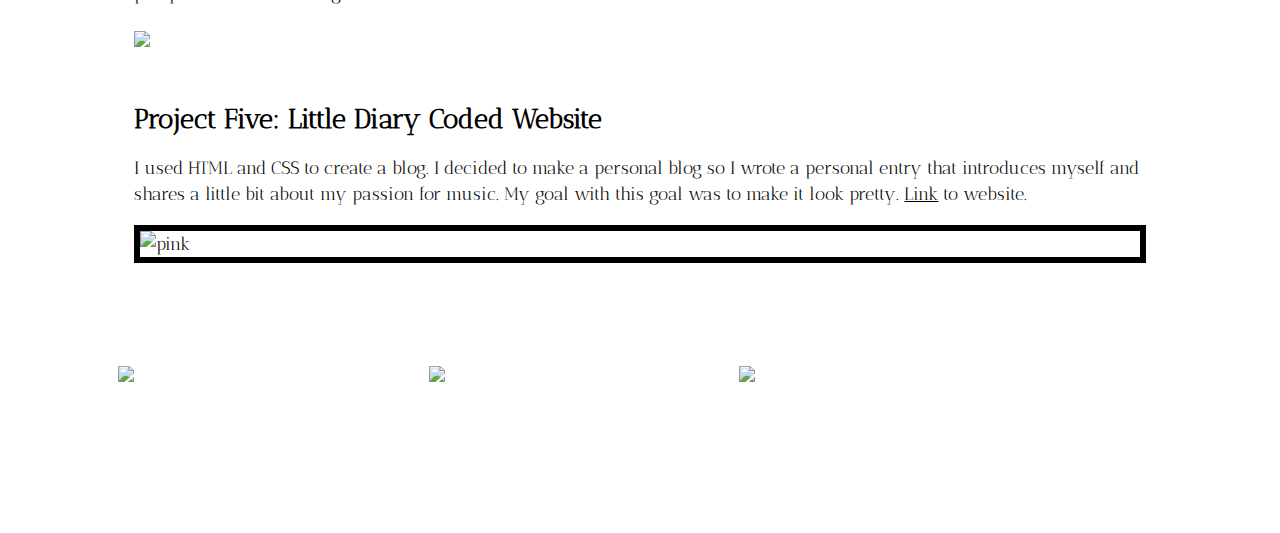
==== commit f920464b: "adding ' to words and moving nav" ====
--- a/index.html
+++ b/index.html
@@ -17,18 +17,8 @@
     <link href="index.css" rel="stylesheet" />
   </head>
   <body>
-    <br />
-
-    <header>
-      <h1 id="title">
-        <br />
-        <br />Brianna Rivera Alvarez
-      </h1>
-      <br />
-      <br />
-      <br />
-
-      <nav id="top_nav">
+
+    <header> <nav id="top_nav">
         <span class="navH3"><a href="#about">About Me</a></span>
         <span class="navH3"><a href="#project1">Project 1</a></span>
         <span class="navH3"><a href="#project2">Project 2</a></span>
@@ -36,6 +26,12 @@
         <span class="navH3"><a href="#project4">Project 4</a></span>
         <span class="navH3"><a href="#project5">Project 5</a></span>
       </nav>
+      <h1 id="title">
+
+        <br />Brianna Rivera Alvarez
+      </h1>
+      
+      
     </header>
     <article id="aboutme">
       <br />
@@ -50,7 +46,7 @@
           />
         </p>
         Brianna Rivera Alvarez is a graphic designer, video editor and creative
-        coder. She’s a first year in college majoring in digital media art at
+        coder. She's a first year in college majoring in digital media art at
         San Jose State University. She has been passionate about art for as long
         as she could remember but fell in love with digital art in high school
         through video production and editing. She is heavily inspired by music
@@ -232,7 +228,7 @@
           titles of the songs that are on her <i>Dear Diary</i> album. The album
           itself is very feminine with a dark twist and I tried to portray that
           in this piece. There are artists who put out the names of their songs
-          for their upcoming album and that’s what this is.
+          for their upcoming album and that's what this is.
         </p>
 
         <br />
@@ -242,7 +238,7 @@
         <h2 id="project2">Project Two: 404! Doodle</h2>
         <p>
           This is a vector illustration. It is inspired by
-          <a id="b" href="https://www.amoeba.com">Amoeba Music’s</a> website,
+          <a id="b" href="https://www.amoeba.com">Amoeba Music's</a> website,
           the biggest record selling company in the United States. The website
           is very old school which is why I designed the 404 with a classic
           jukebox. To the right, theres a mockup of the sticker on a computer.
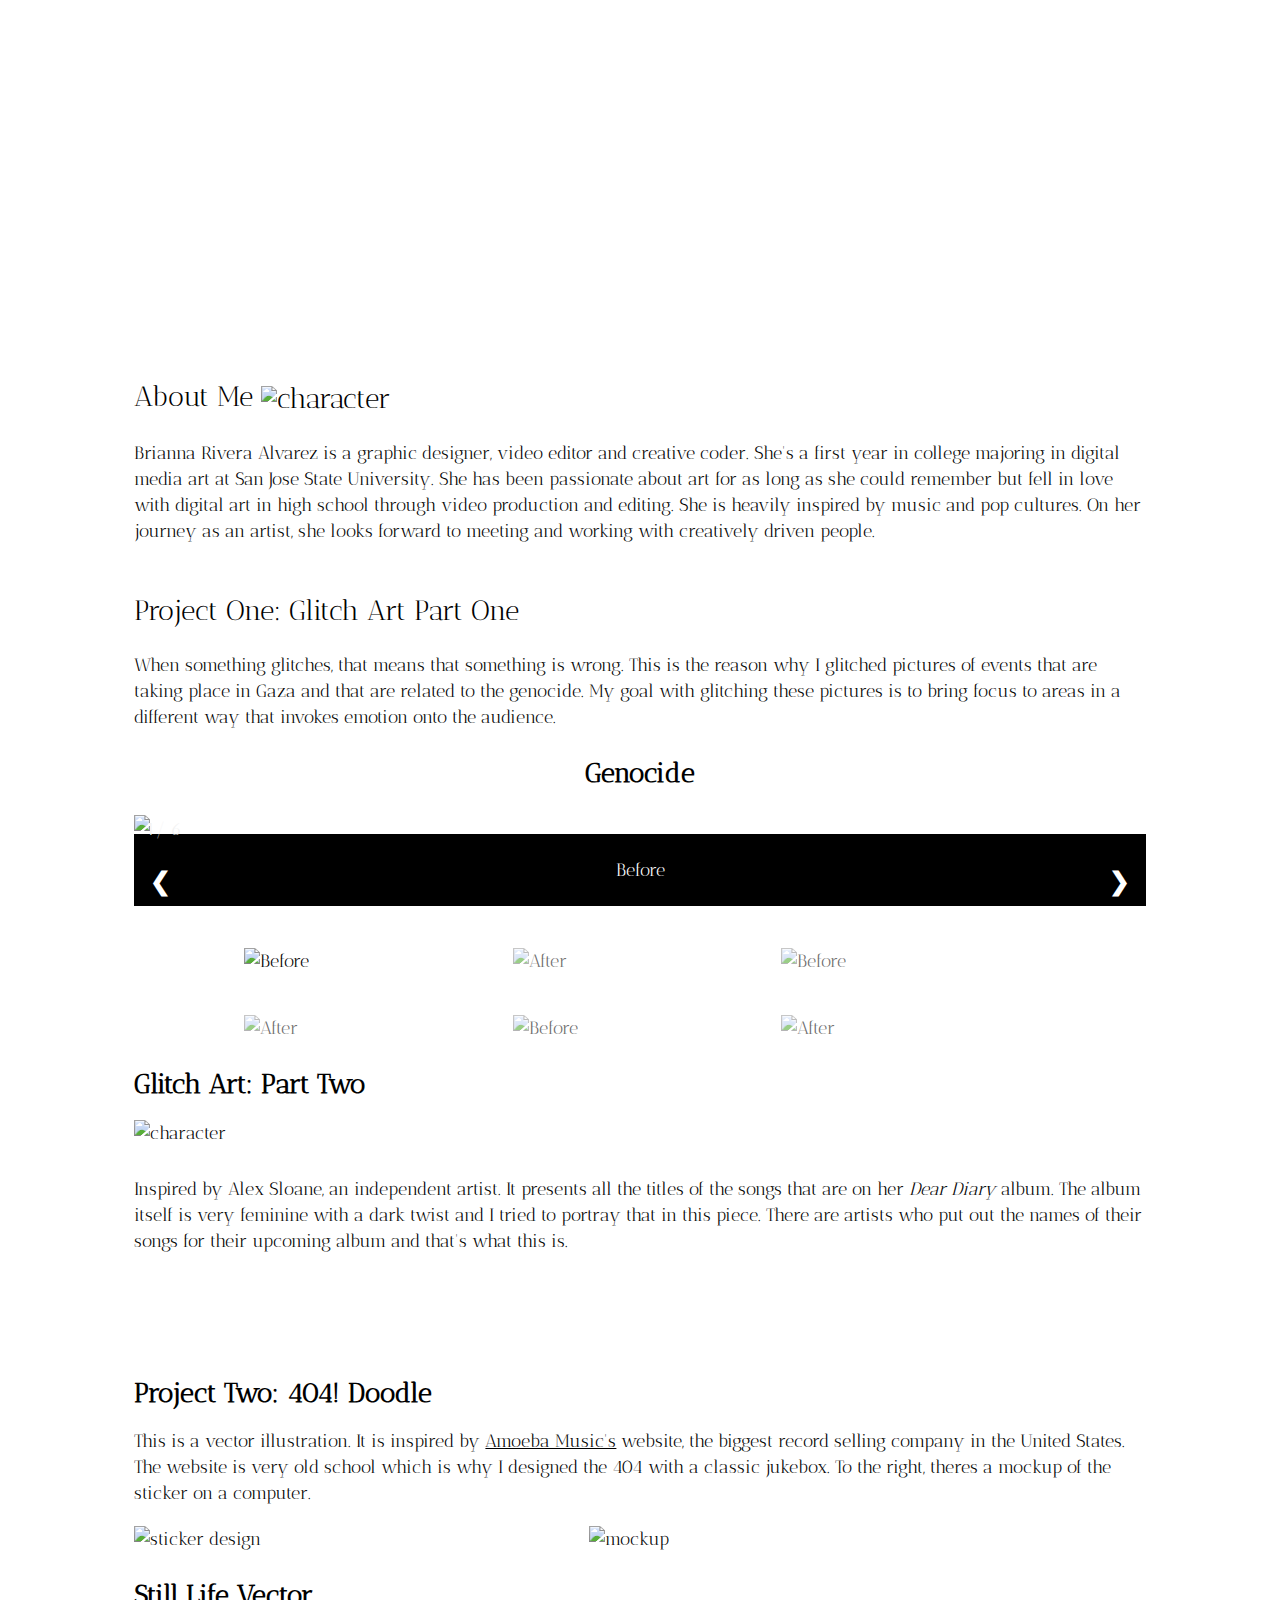
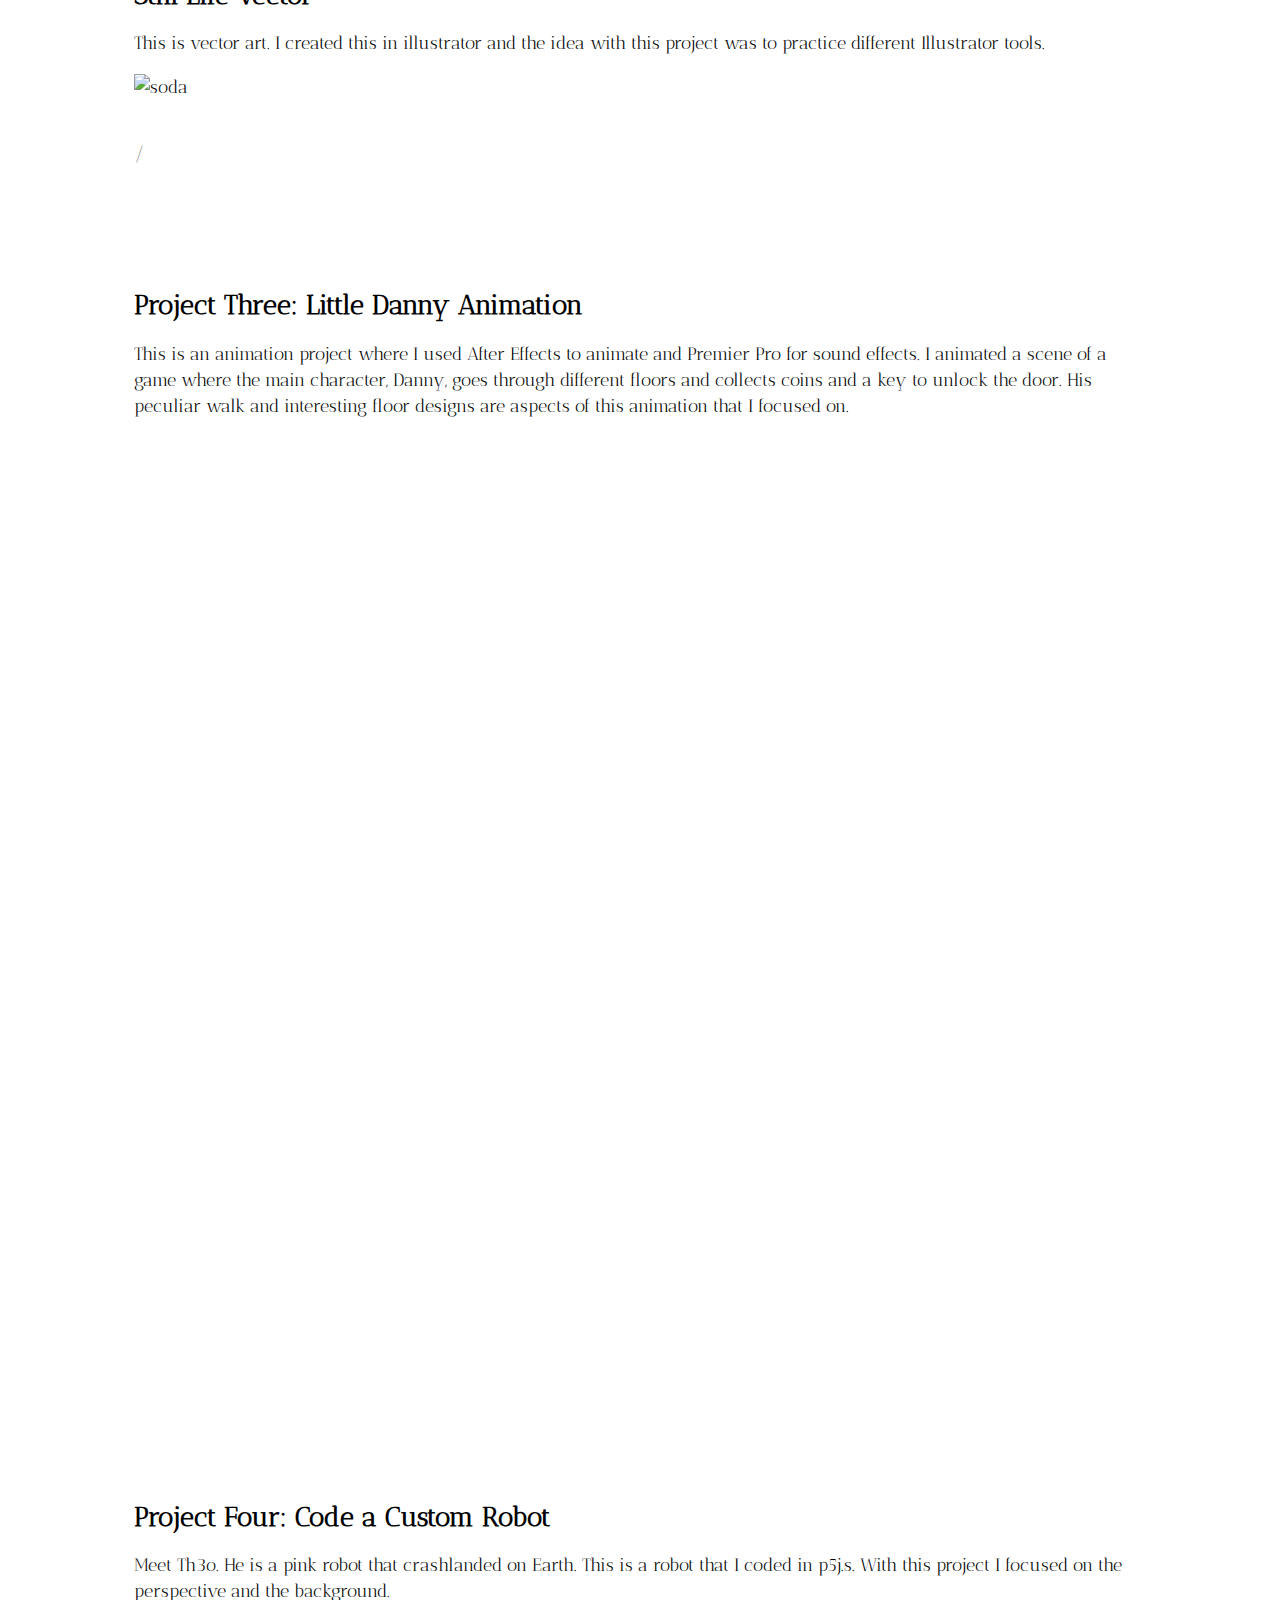
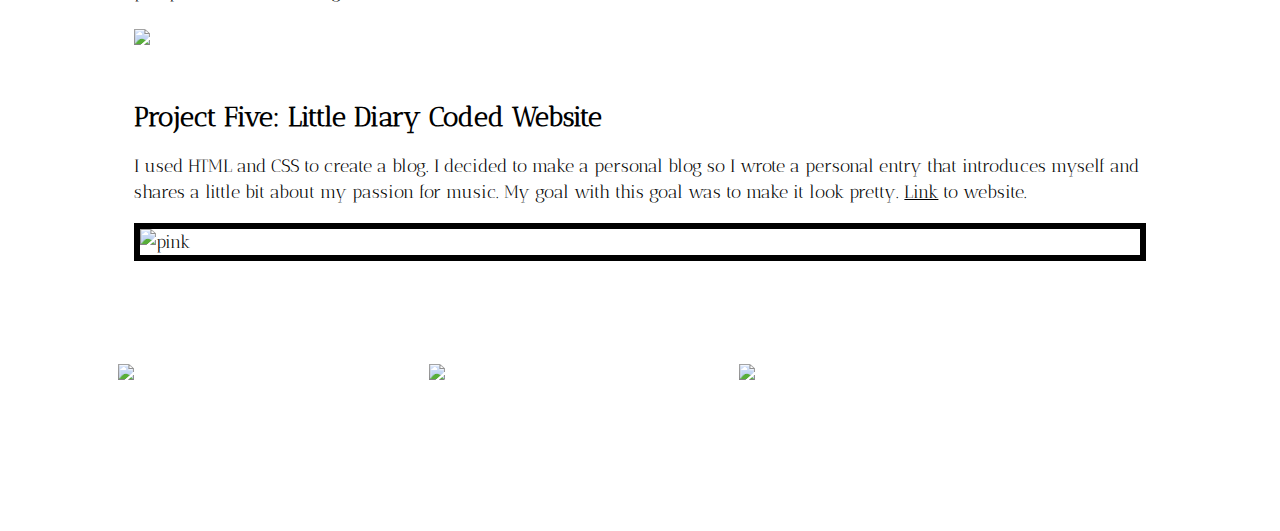
==== commit 9bab495f: "create about" ====
--- a/index.html
+++ b/index.html
@@ -17,15 +17,9 @@
     <link href="index.css" rel="stylesheet" />
   </head>
   <body>
-
-    <header> <nav id="top_nav">
-        <span class="navH3"><a href="#about">About Me</a></span>
-        <span class="navH3"><a href="#project1">Project 1</a></span>
-        <span class="navH3"><a href="#project2">Project 2</a></span>
-        <span class="navH3"><a href="#project3">Project 3</a></span>
-        <span class="navH3"><a href="#project4">Project 4</a></span>
-        <span class="navH3"><a href="#project5">Project 5</a></span>
-      </nav>
+      <!-- previous nav -->
+    <header> 
+      <a href="about.html"> About</a> Video Glitch Design
       <h1 id="title">
 
         <br />Brianna Rivera Alvarez
--- a/index.css
+++ b/index.css
@@ -1,14 +1,10 @@
 #title {
   font-family: "Figtree";
-  font-size: 50px;
-  margin-top: -20px;
-}
-h3 {
-  font-size: 30px;
-  font-family: "Figtree";
-  display: flex;
-  top: 10px;
-}
+  font-size: 40px;
+  margin-top: 50px;
+  text-align: center;
+}
+
 main {
   width: 80%;
   margin: 0 auto;
@@ -22,7 +18,7 @@
   color: black;
 }
 #b:hover {
-  color: #ff69b4;
+  color: #f05ca6;
 }
 header {
   color: white;
@@ -167,9 +163,7 @@
 h2 {
   margin-top: 30px;
 }
-* {
-  box-sizing: border-box;
-}
+
 #fanta {
   display: block;
   margin-left: auto;
